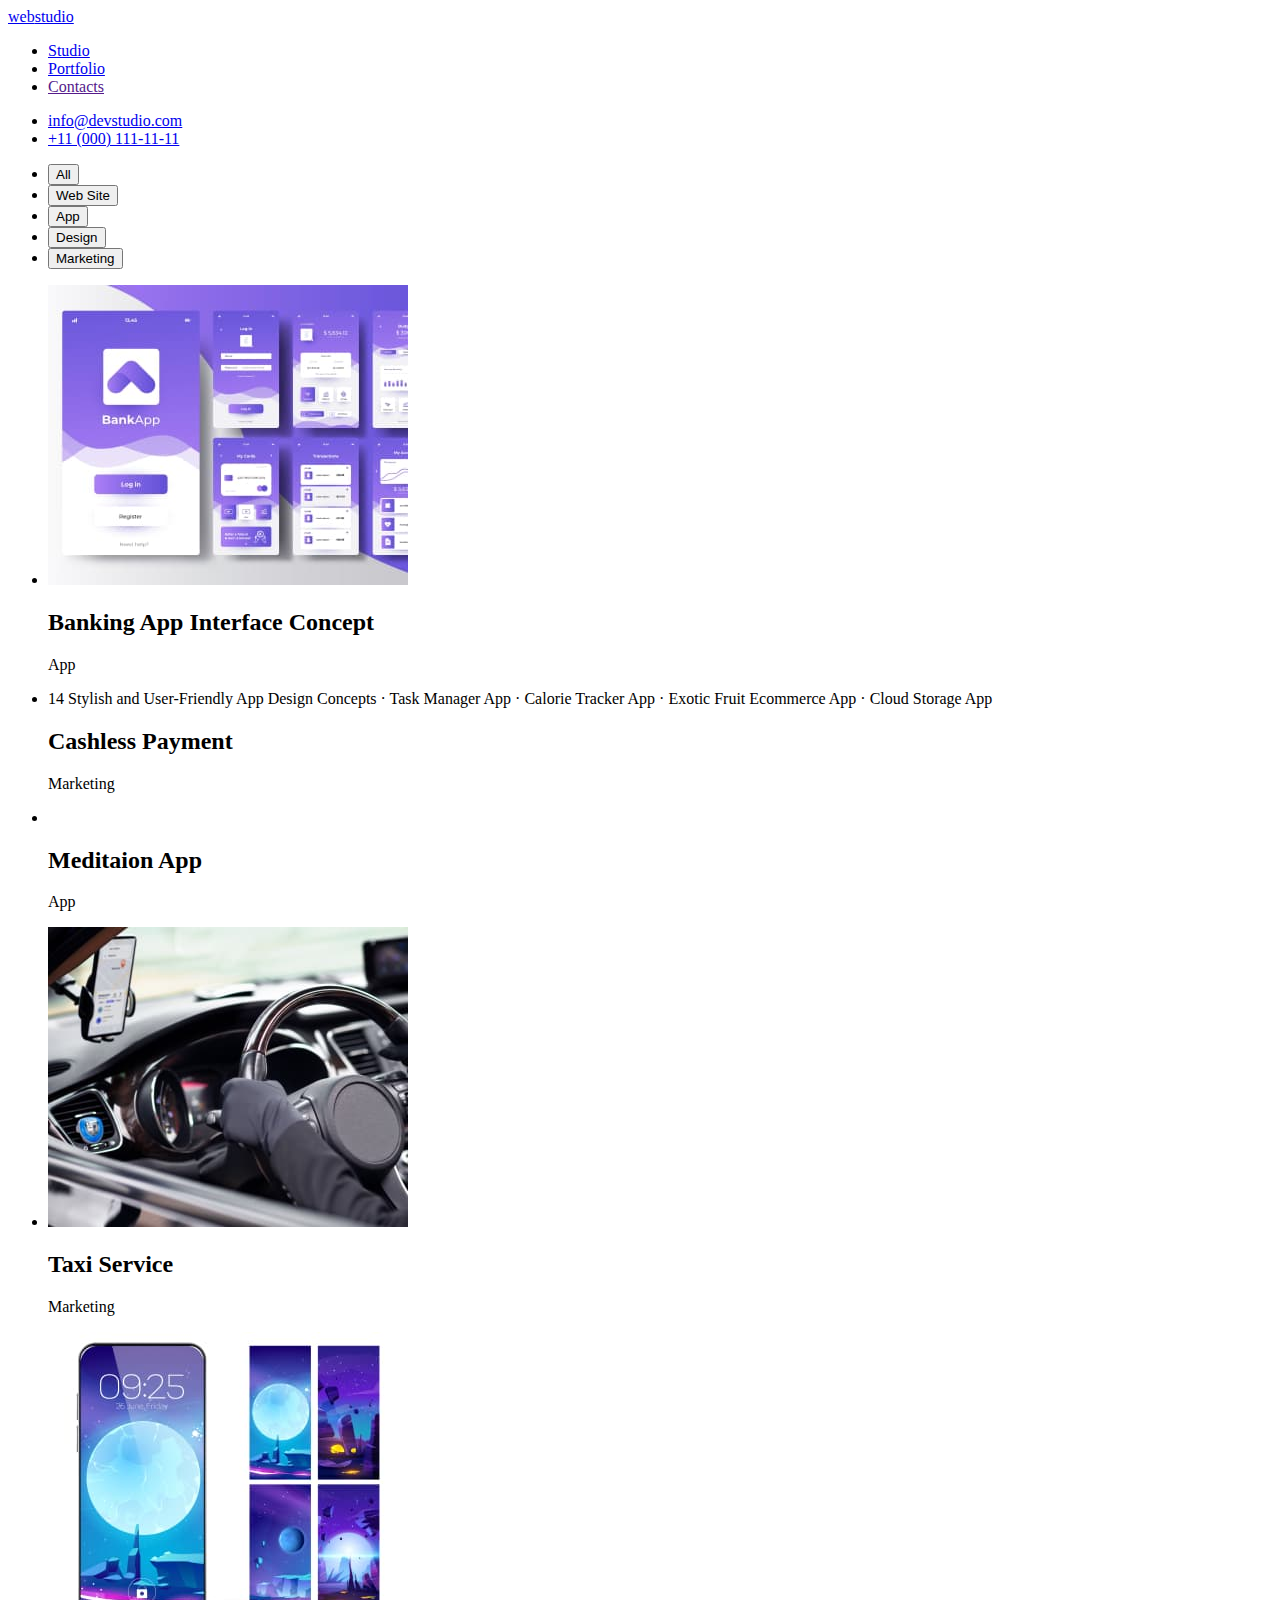
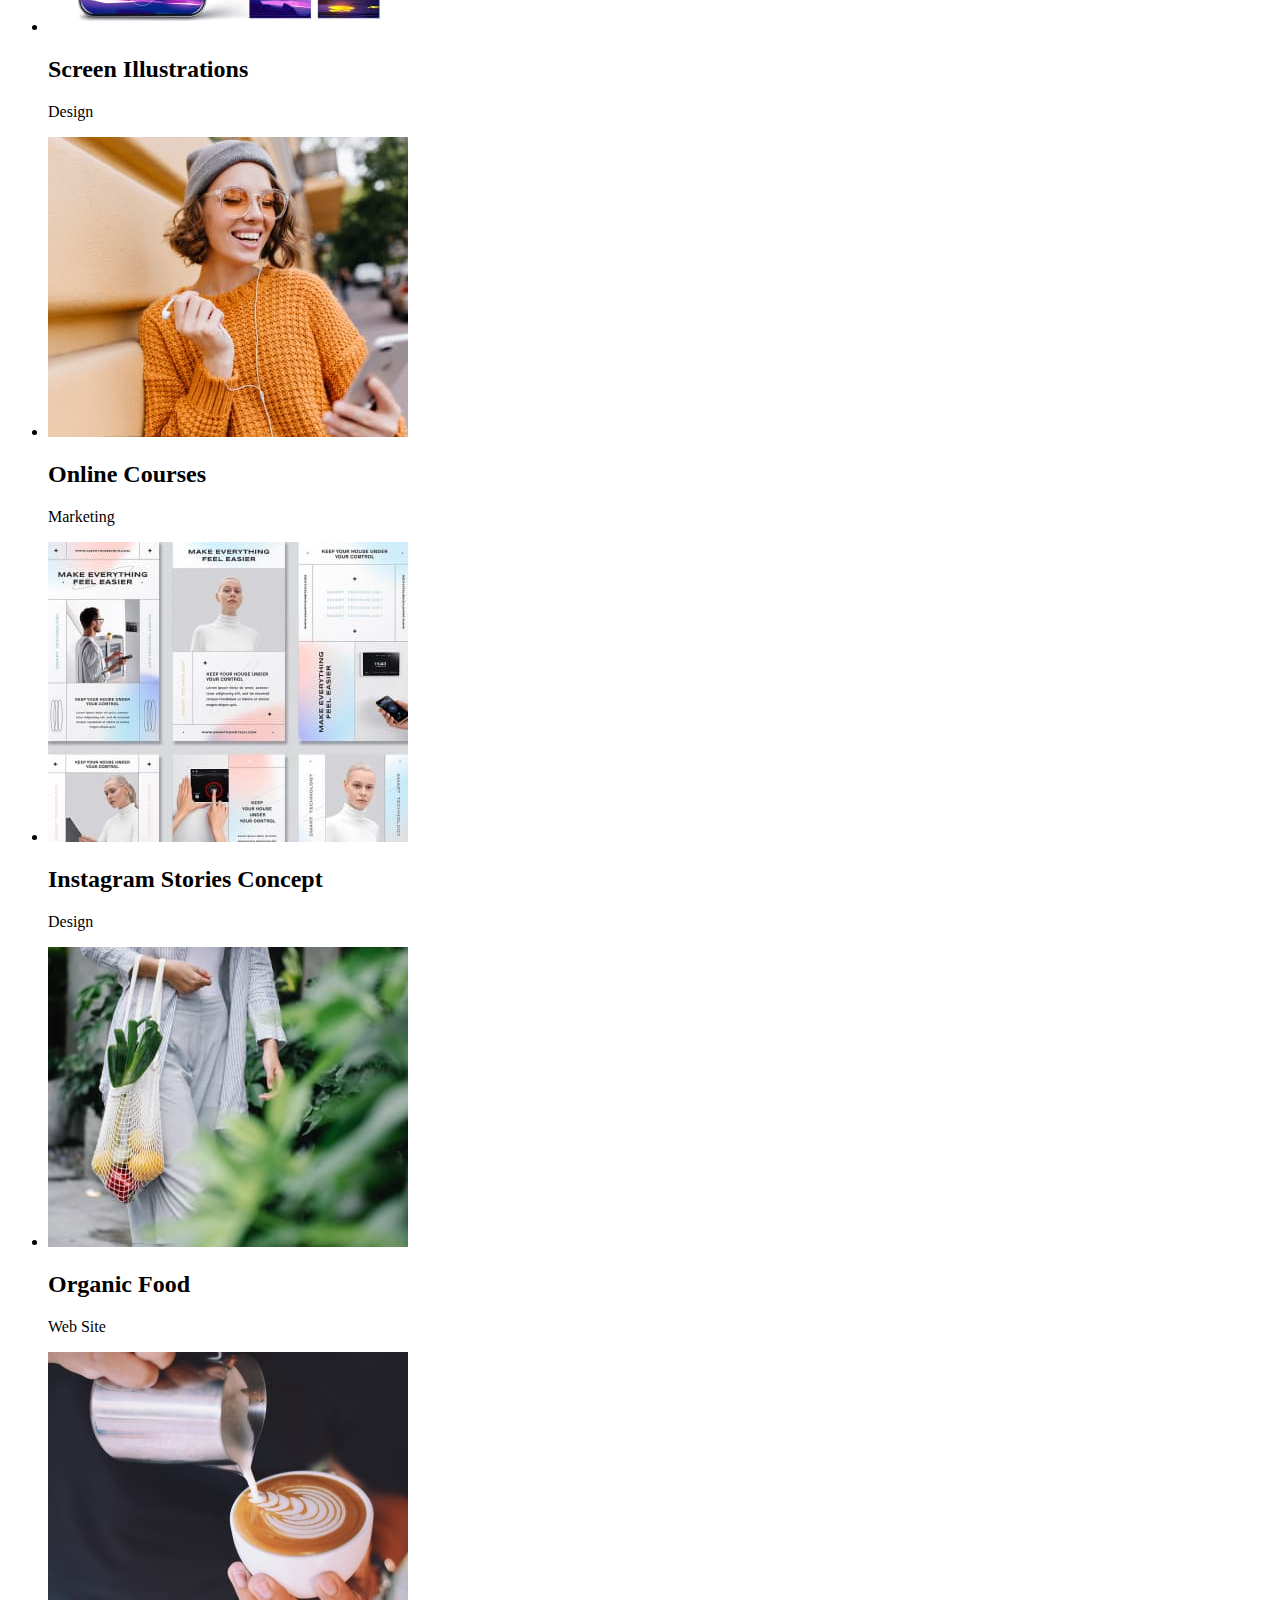
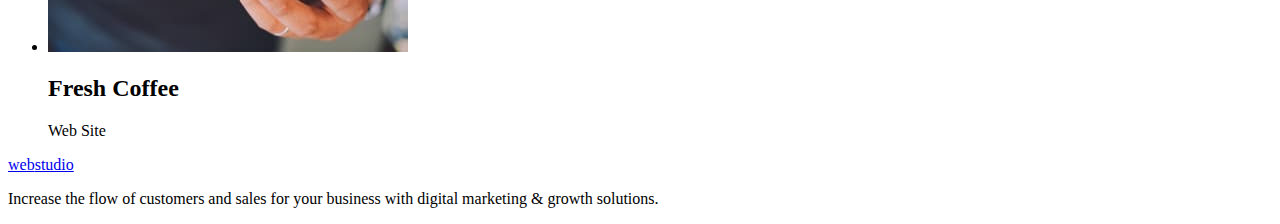
==== Portfolio.html @ 1a40f26f "портфоліо" ====
<!DOCTYPE html>
<html lang="en">
<head>
    <meta charset="UTF-8">
    <meta http-equiv="X-UA-Compatible" content="IE=edge">
    <meta name="viewport" content="width=device-width, initial-scale=1.0">
    <title>Document</title>
</head>
<body>
    <header>
        <nav><a href="./index.html"><span>web</span>studio</a>
            <ul>
                <li><a href="./index.html">Studio</a></li>
                <li><a href="./Portfolio.html">Portfolio</a></li>
                <li><a href="">Contacts</a></li>
            </ul>
        
        <ul>
            <li><a href="mailto:info@devstudio.com">info@devstudio.com</a></li>
            <li><a href="tel:+110001111111">+11 (000) 111-11-11</a></li>
        </ul>
        </nav>
    </header>
<main>
<section>
    <ul>
        <li><button type="button">All</button></li>
        <li><button type="button">Web Site</button></li>
        <li><button type="button">App</button></li>
        <li><button type="button">Design</button></li>
        <li><button type="button">Marketing</button></li>
    </ul>
</section>
<section>
    <ul>
<li>
    <img src="./image/portaolio-img.jpg" alt="" width="360">
    <h2>Banking App Interface Concept</h2>
    <p>App</p>
</li>
<li>
    <p>14 Stylish and User-Friendly App Design Concepts · Task Manager App · Calorie Tracker App · Exotic Fruit Ecommerce App · Cloud Storage App</p>
    <h2>Cashless Payment</h2>
    <p>Marketing</p>
</li>
<li>
    <img src="./image/portaolio-img 3.jpg" alt="" width="360">
    <h2>Meditaion App</h2>
    <p>App</p>
</li>
<li>
    <img src="./image/portaolio-img-4.jpg" alt="" width="360">
    <h2>Taxi Service</h2>
    <p>Marketing</p>
</li>
<li>
    <img src="./image/portaolio-img-5.jpg" alt="" width="360">
    <h2>Screen Illustrations</h2>
    <p>Design</p>
</li>
<li>
    <img src="./image/portaolio-img-6.jpg" alt="" width="360">
    <h2>Online Courses</h2>
    <p>Marketing</p>
</li>
<li>
    <img src="./image/portaolio-img-7.jpg" alt="" width="360">
    <h2>Instagram Stories Concept</h2>
    <p>Design</p>
</li>
<li>
    <img src="./image/portaolio-img-8.jpg" alt="" width="360">
    <h2>Organic Food</h2>
    <p>Web Site</p>
</li>
<li>
    <img src="./image/portaolio-img-9.jpg" alt="" width="360">
    <h2>Fresh Coffee</h2>
    <p>Web Site</p>
</li>
    </ul>
</section>


</main>
<footer>
    <a href="./index.html"><span>web</span>studio</a>
    <p>Increase the flow of customers and sales for your business with digital marketing & growth solutions.</p>
</footer>
</body>
</html>
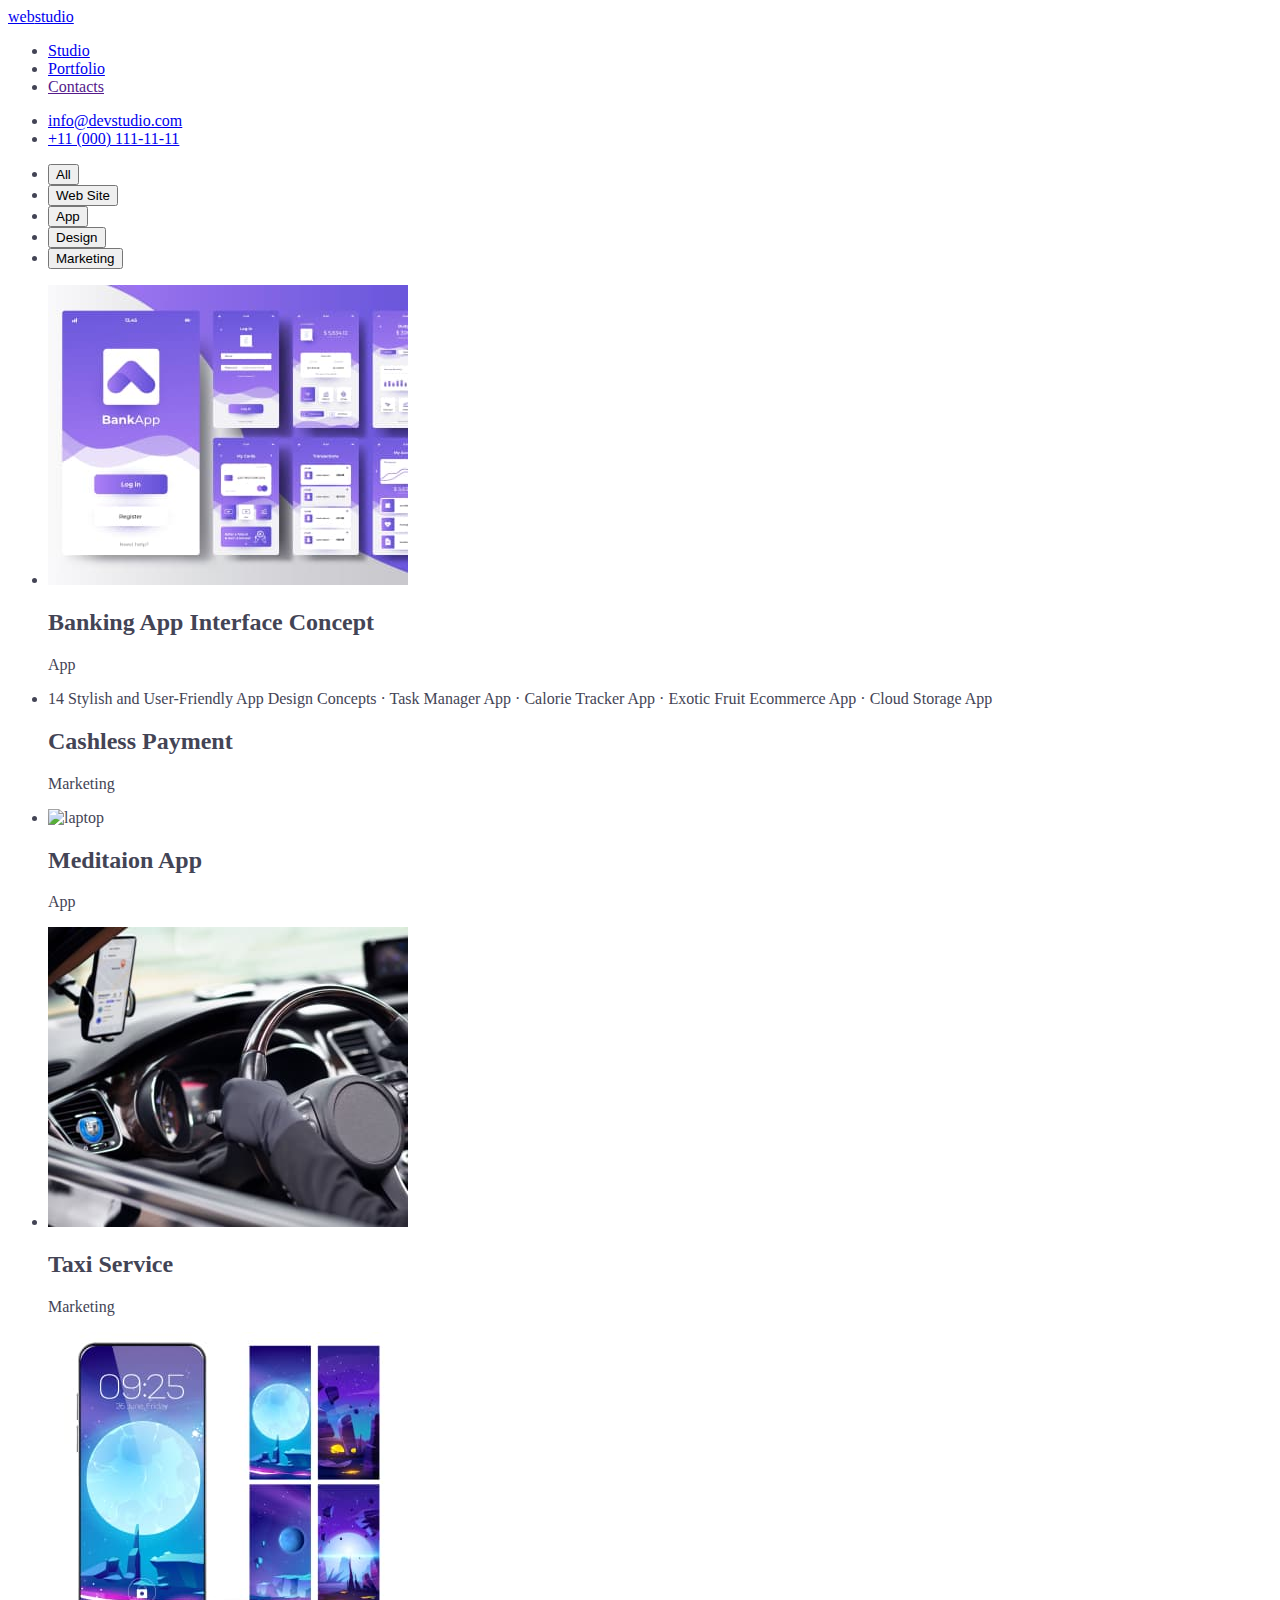
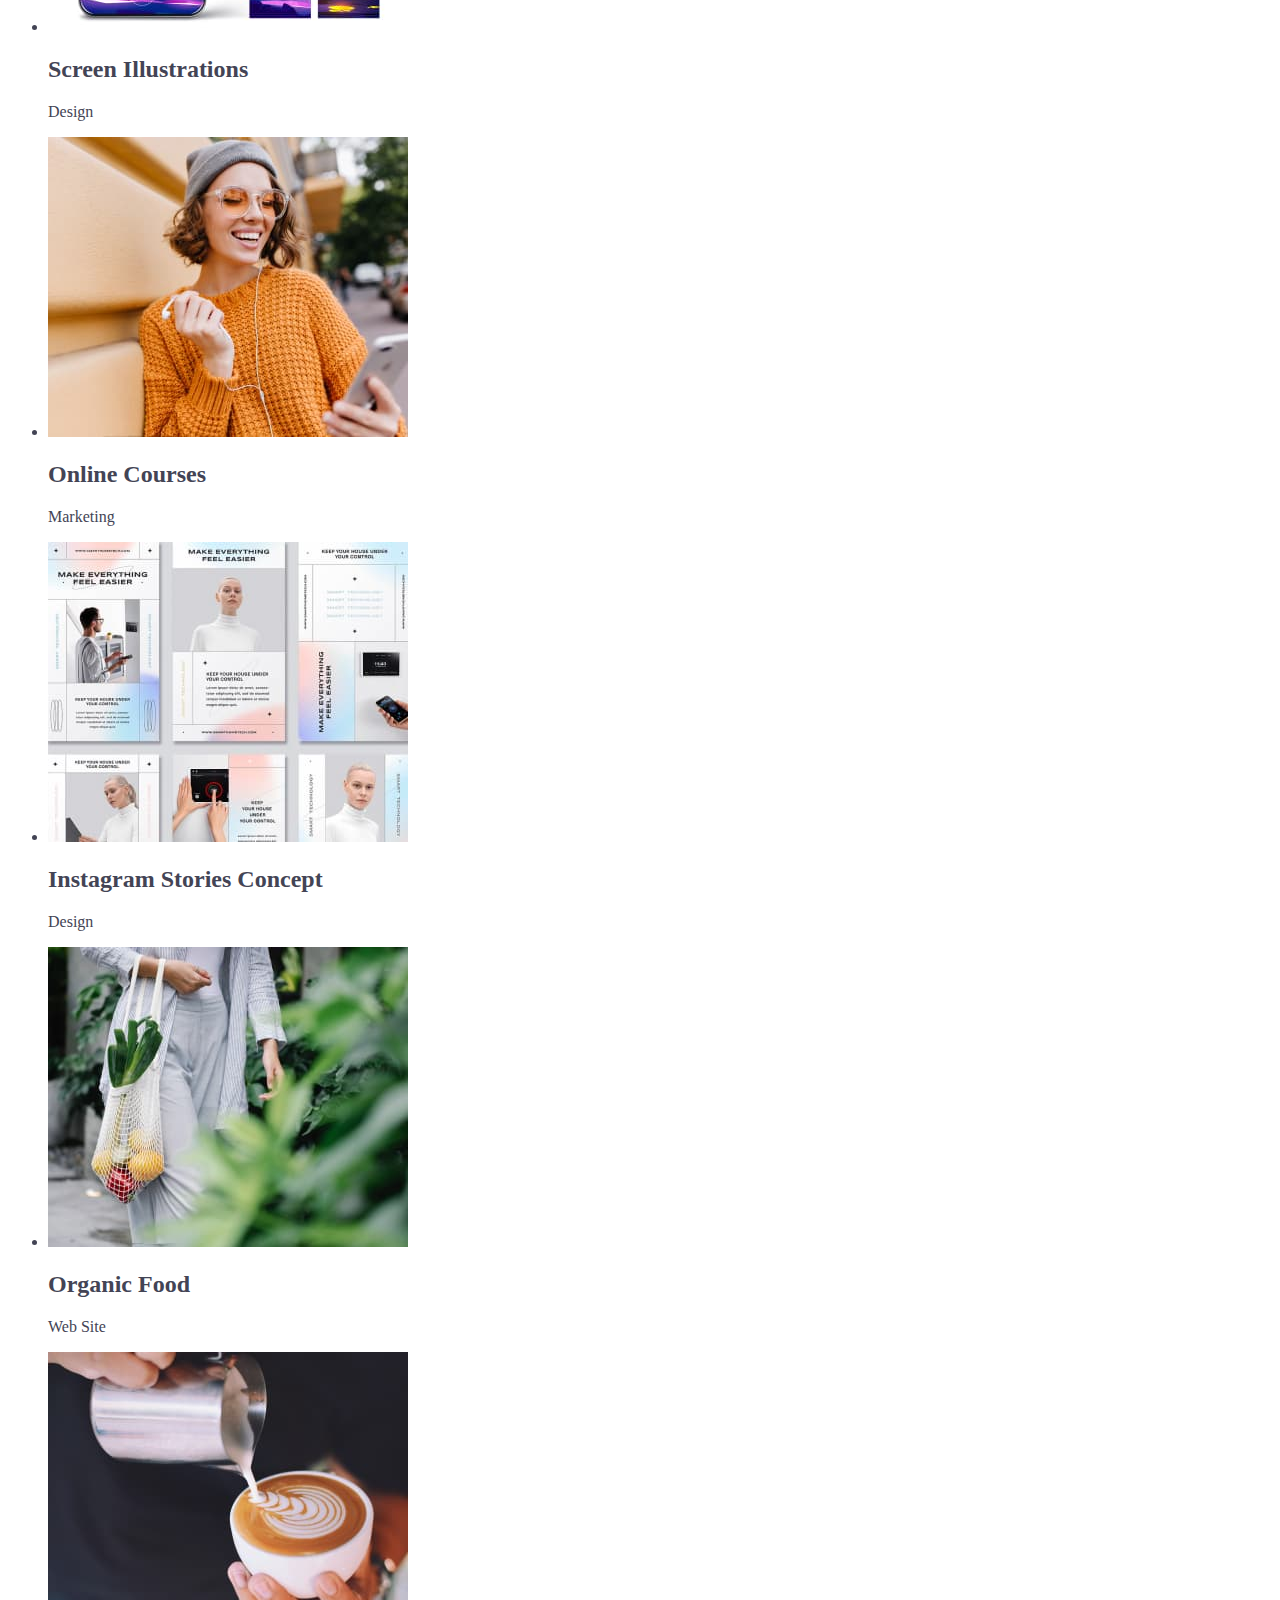
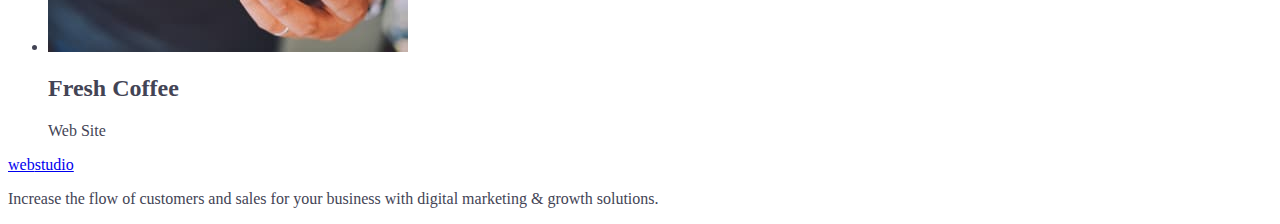
==== commit ec38732a: "1" ====
--- a/Portfolio.html
+++ b/Portfolio.html
@@ -5,6 +5,7 @@
     <meta http-equiv="X-UA-Compatible" content="IE=edge">
     <meta name="viewport" content="width=device-width, initial-scale=1.0">
     <title>Document</title>
+    <link rel="stylesheet" href="./css/style.css">
 </head>
 <body>
     <header>
@@ -34,7 +35,7 @@
 <section>
     <ul>
 <li>
-    <img src="./image/portaolio-img.jpg" alt="" width="360">
+    <img src="./image/portaolio-img.jpg" alt="app" width="360">
     <h2>Banking App Interface Concept</h2>
     <p>App</p>
 </li>
@@ -44,37 +45,37 @@
     <p>Marketing</p>
 </li>
 <li>
-    <img src="./image/portaolio-img 3.jpg" alt="" width="360">
+    <img src="./image/portaolio-img 3.jpg" alt="laptop" width="360">
     <h2>Meditaion App</h2>
     <p>App</p>
 </li>
 <li>
-    <img src="./image/portaolio-img-4.jpg" alt="" width="360">
+    <img src="./image/portaolio-img-4.jpg" alt="taxi" width="360">
     <h2>Taxi Service</h2>
     <p>Marketing</p>
 </li>
 <li>
-    <img src="./image/portaolio-img-5.jpg" alt="" width="360">
+    <img src="./image/portaolio-img-5.jpg" alt="phone" width="360">
     <h2>Screen Illustrations</h2>
     <p>Design</p>
 </li>
 <li>
-    <img src="./image/portaolio-img-6.jpg" alt="" width="360">
+    <img src="./image/portaolio-img-6.jpg" alt="girl" width="360">
     <h2>Online Courses</h2>
     <p>Marketing</p>
 </li>
 <li>
-    <img src="./image/portaolio-img-7.jpg" alt="" width="360">
+    <img src="./image/portaolio-img-7.jpg" alt="stories concept" width="360">
     <h2>Instagram Stories Concept</h2>
     <p>Design</p>
 </li>
 <li>
-    <img src="./image/portaolio-img-8.jpg" alt="" width="360">
+    <img src="./image/portaolio-img-8.jpg" alt="women" width="360">
     <h2>Organic Food</h2>
     <p>Web Site</p>
 </li>
 <li>
-    <img src="./image/portaolio-img-9.jpg" alt="" width="360">
+    <img src="./image/portaolio-img-9.jpg" alt="coffe" width="360">
     <h2>Fresh Coffee</h2>
     <p>Web Site</p>
 </li>
--- a/css/style.css
+++ b/css/style.css
@@ -0,0 +1,13 @@
+/* палітра */
+/* основновний колір шрифта #2E2F42*/
+/* другорядний колір шрифта #434455*/
+/* колір фону #FFFFFF*/
+/* другорядний колір фону #2E2F42*/
+/* альтернативний колір фону #F4F4FD*/
+/* білий  #FFFFFF*/
+/* колір кнопок  #4D5AE5*/
+/*  */
+body {
+    background-color: #FFFFFF;
+    color: #434455;
+}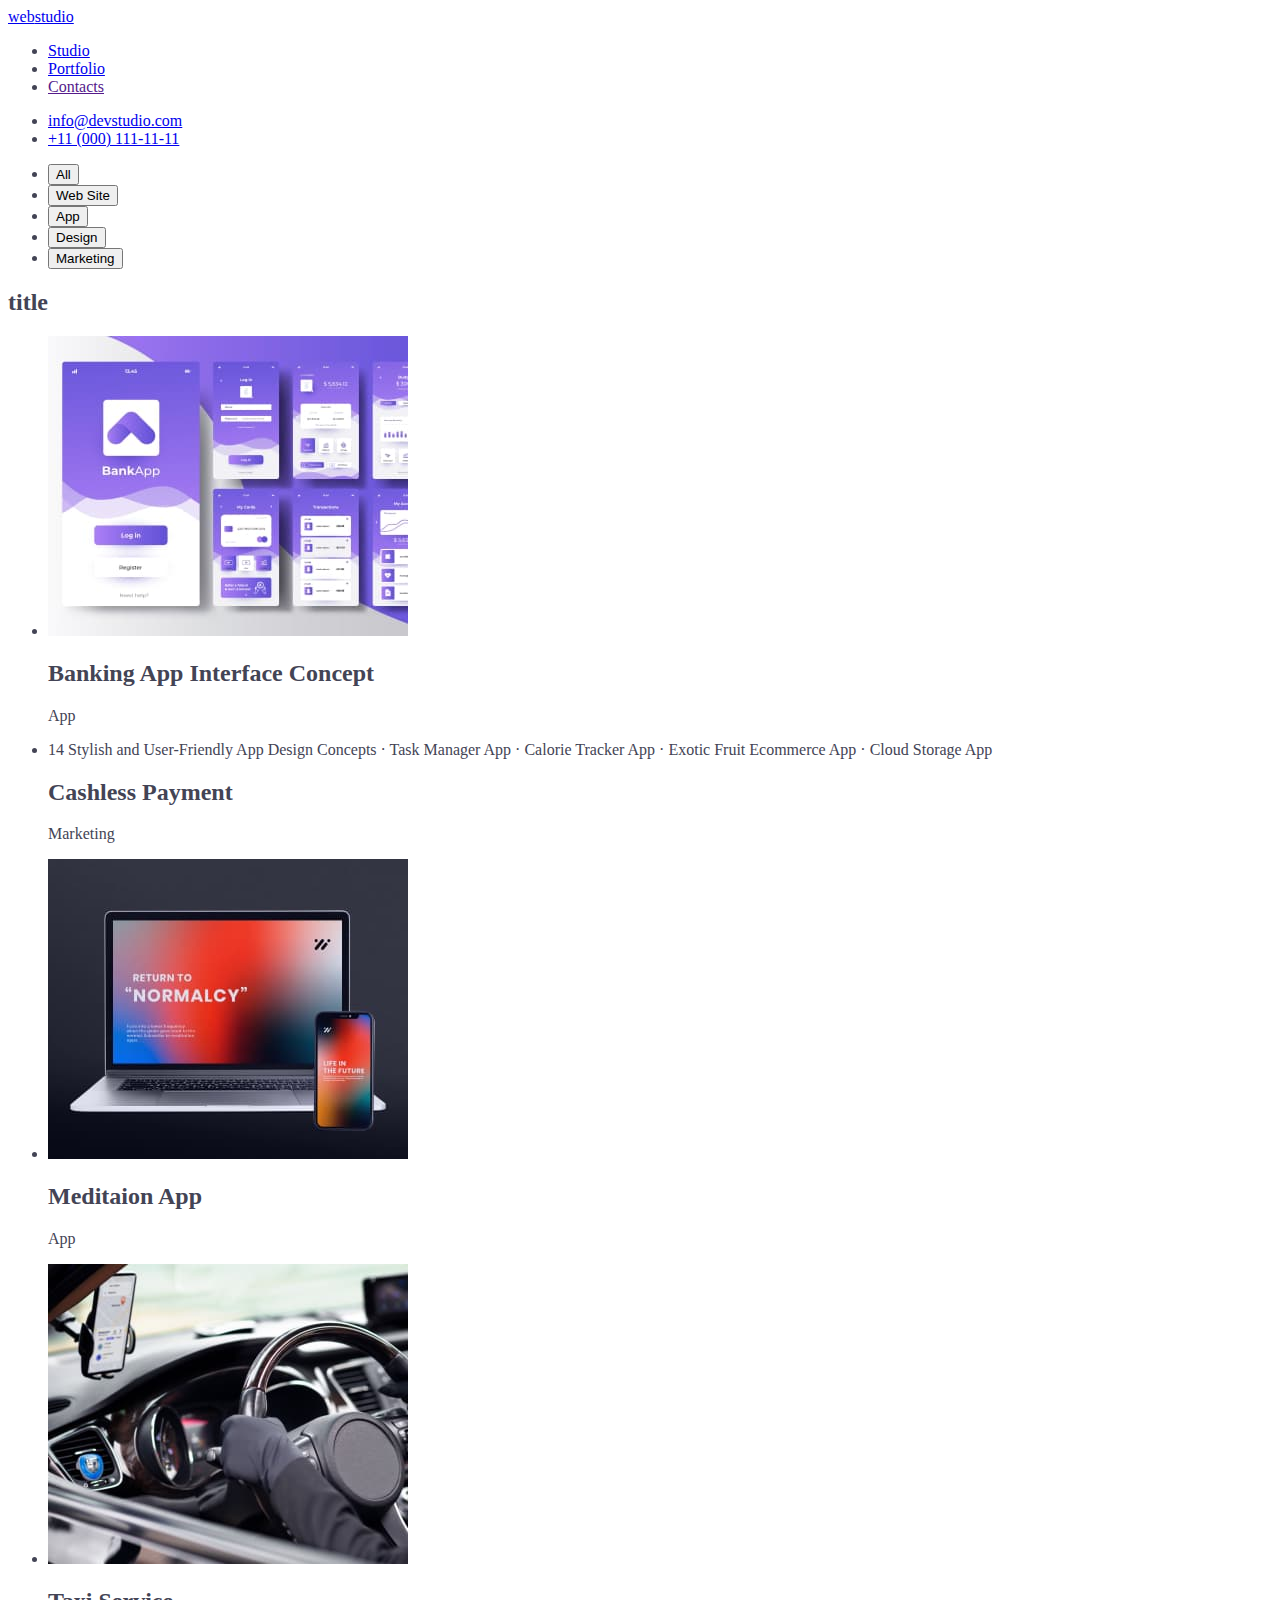
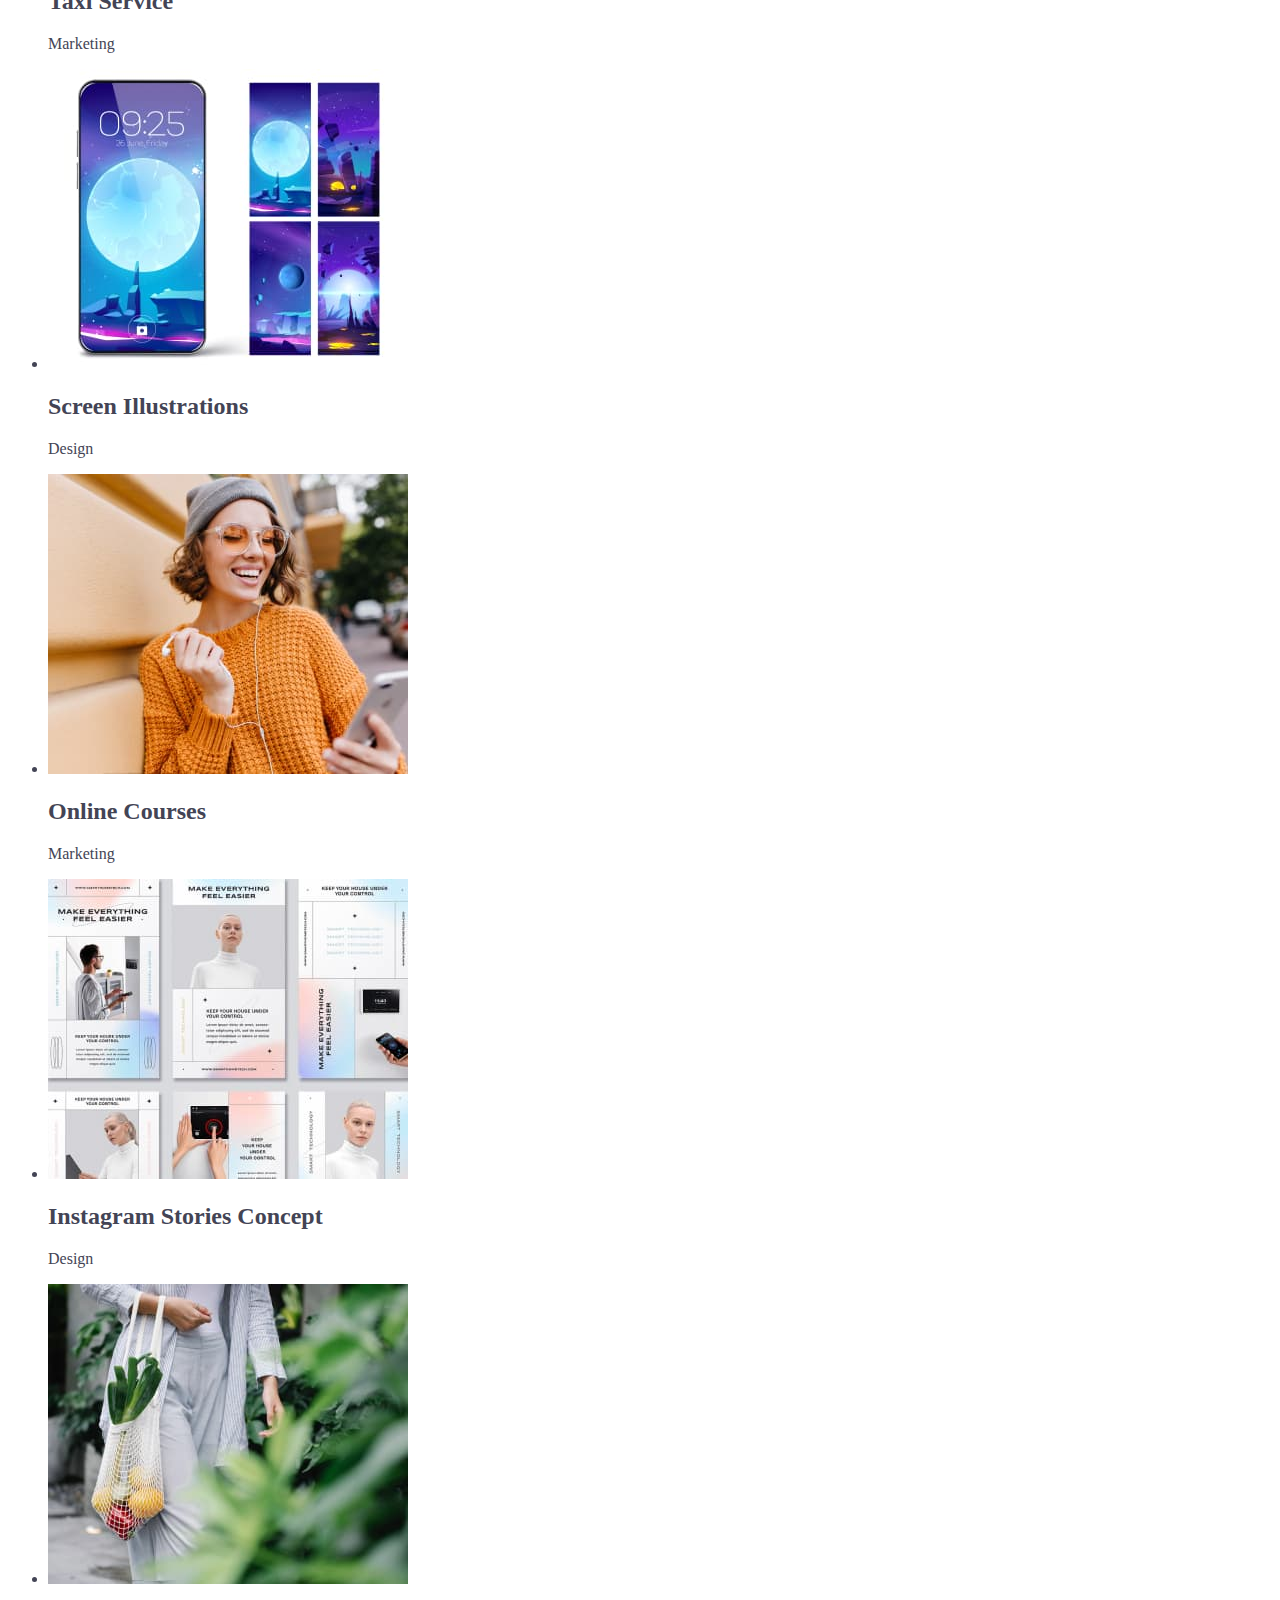
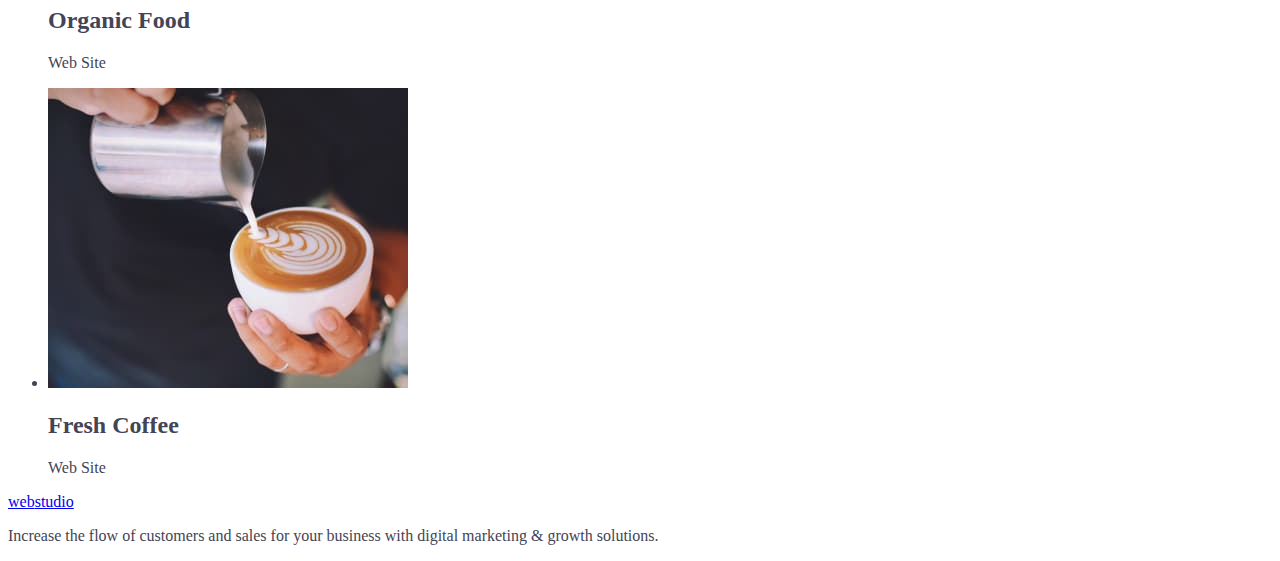
==== commit 702b04ce: "2" ====
--- a/Portfolio.html
+++ b/Portfolio.html
@@ -31,8 +31,7 @@
         <li><button type="button">Design</button></li>
         <li><button type="button">Marketing</button></li>
     </ul>
-</section>
-<section>
+    <h2>title</h2>
     <ul>
 <li>
     <img src="./image/portaolio-img.jpg" alt="app" width="360">
@@ -45,7 +44,7 @@
     <p>Marketing</p>
 </li>
 <li>
-    <img src="./image/portaolio-img 3.jpg" alt="laptop" width="360">
+    <img src="./image/portaolio-img-3.jpg" alt="laptop" width="360">
     <h2>Meditaion App</h2>
     <p>App</p>
 </li>
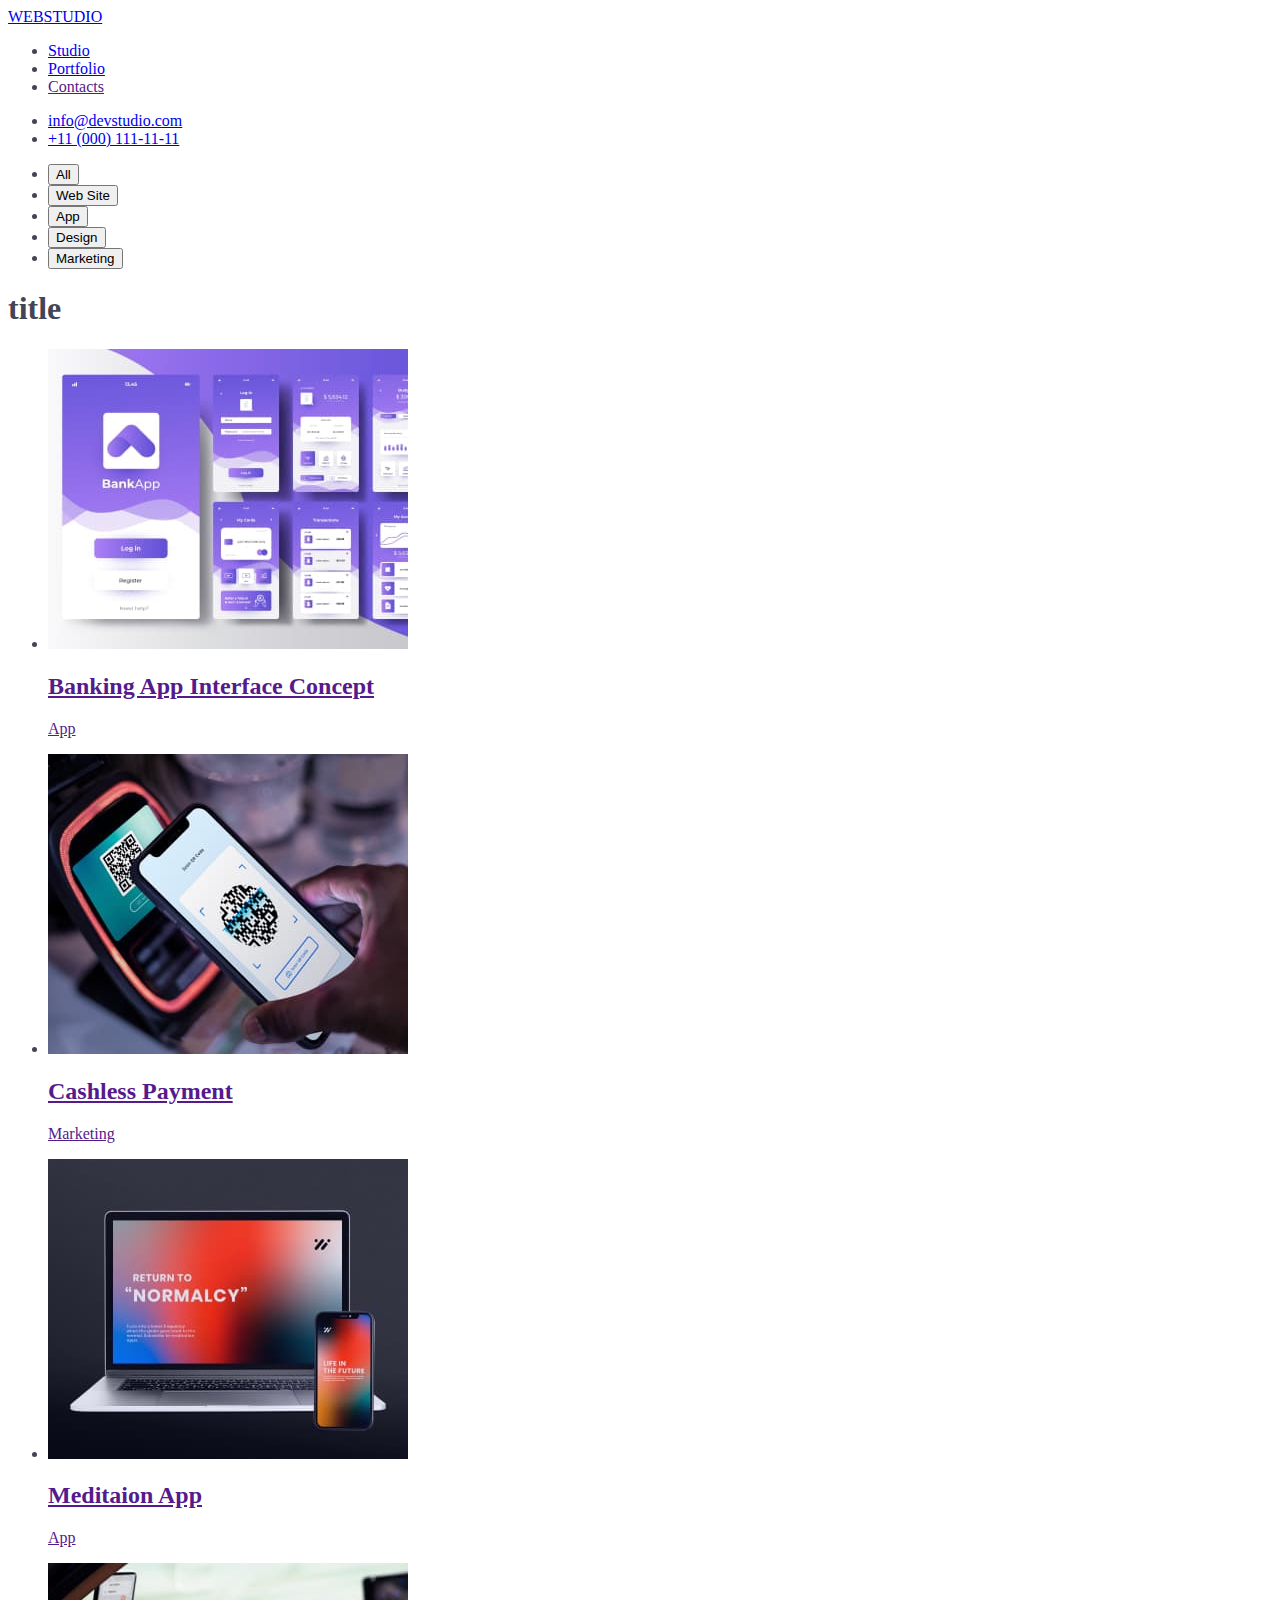
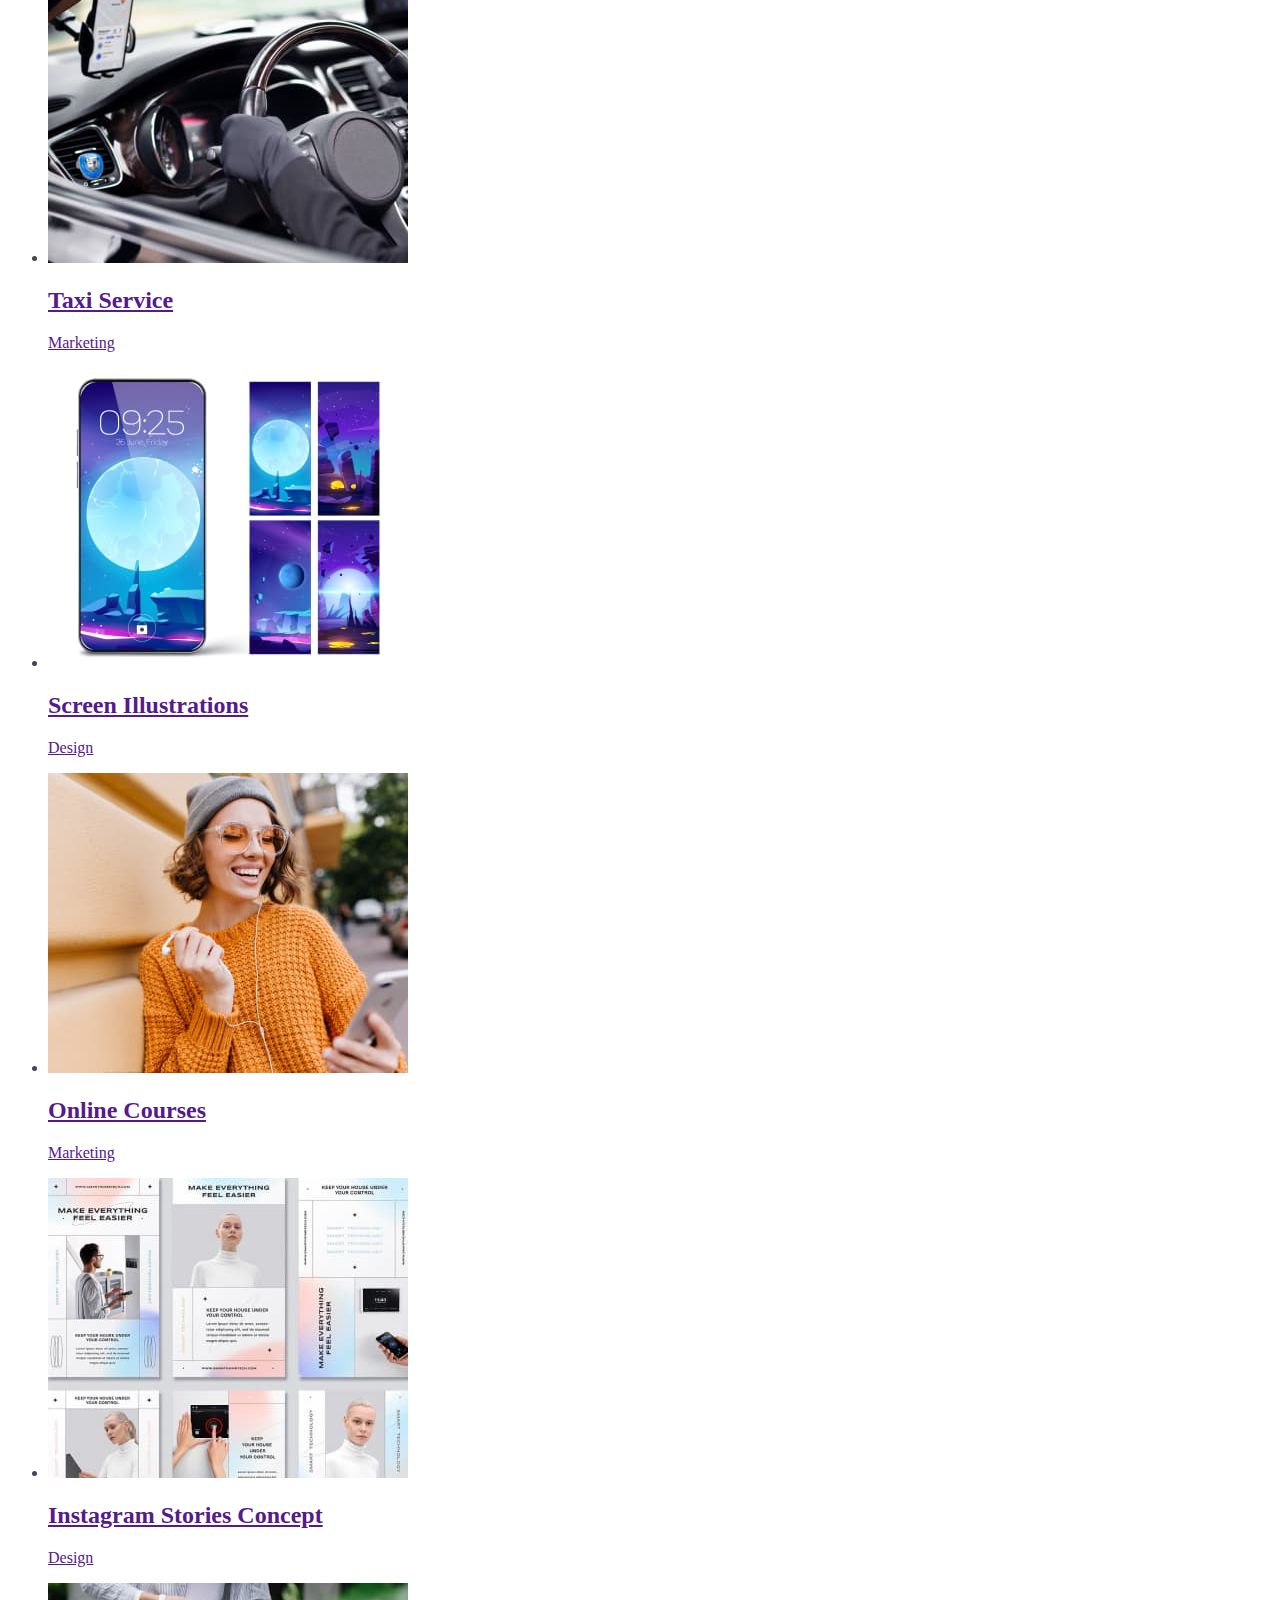
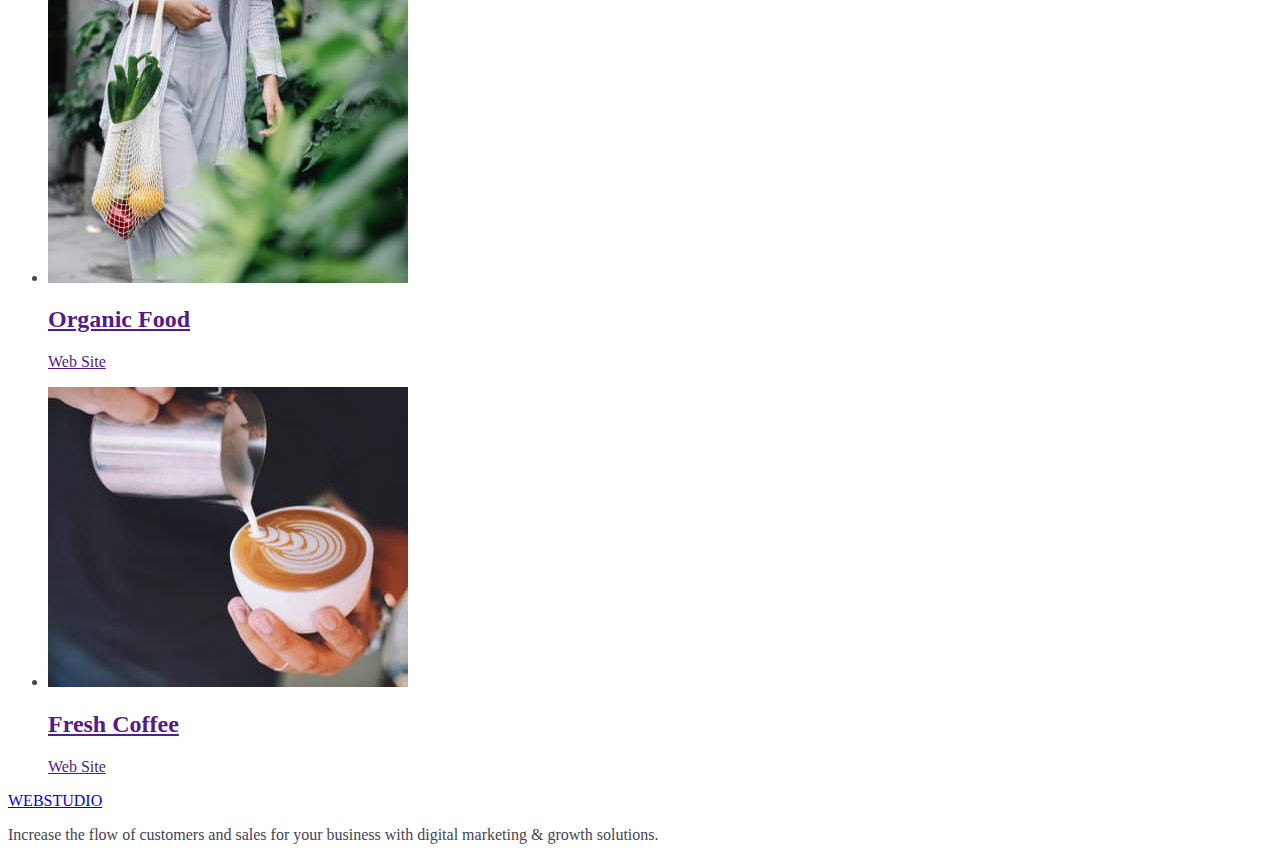
==== commit 5e4d89f6: "3" ====
--- a/Portfolio.html
+++ b/Portfolio.html
@@ -1,91 +1,119 @@
 <!DOCTYPE html>
 <html lang="en">
-<head>
-    <meta charset="UTF-8">
-    <meta http-equiv="X-UA-Compatible" content="IE=edge">
-    <meta name="viewport" content="width=device-width, initial-scale=1.0">
+  <head>
+    <meta charset="UTF-8" />
+    <meta http-equiv="X-UA-Compatible" content="IE=edge" />
+    <meta name="viewport" content="width=device-width, initial-scale=1.0" />
     <title>Document</title>
-    <link rel="stylesheet" href="./css/style.css">
-</head>
-<body>
+    <link rel="stylesheet" href="./css/style.css" />
+  </head>
+  <body>
     <header>
-        <nav><a href="./index.html"><span>web</span>studio</a>
-            <ul>
-                <li><a href="./index.html">Studio</a></li>
-                <li><a href="./Portfolio.html">Portfolio</a></li>
-                <li><a href="">Contacts</a></li>
-            </ul>
-        
+      <nav>
+        <a href="./index.html"><span>WEB</span>STUDIO</a>
         <ul>
-            <li><a href="mailto:info@devstudio.com">info@devstudio.com</a></li>
-            <li><a href="tel:+110001111111">+11 (000) 111-11-11</a></li>
+          <li><a href="./index.html">Studio</a></li>
+          <li><a href="./Portfolio.html">Portfolio</a></li>
+          <li><a href="">Contacts</a></li>
         </ul>
-        </nav>
+
+        <ul>
+          <li><a href="mailto:info@devstudio.com">info@devstudio.com</a></li>
+          <li><a href="tel:+110001111111">+11 (000) 111-11-11</a></li>
+        </ul>
+      </nav>
     </header>
-<main>
-<section>
-    <ul>
-        <li><button type="button">All</button></li>
-        <li><button type="button">Web Site</button></li>
-        <li><button type="button">App</button></li>
-        <li><button type="button">Design</button></li>
-        <li><button type="button">Marketing</button></li>
-    </ul>
-    <h2>title</h2>
-    <ul>
-<li>
-    <img src="./image/portaolio-img.jpg" alt="app" width="360">
-    <h2>Banking App Interface Concept</h2>
-    <p>App</p>
-</li>
-<li>
-    <p>14 Stylish and User-Friendly App Design Concepts · Task Manager App · Calorie Tracker App · Exotic Fruit Ecommerce App · Cloud Storage App</p>
-    <h2>Cashless Payment</h2>
-    <p>Marketing</p>
-</li>
-<li>
-    <img src="./image/portaolio-img-3.jpg" alt="laptop" width="360">
-    <h2>Meditaion App</h2>
-    <p>App</p>
-</li>
-<li>
-    <img src="./image/portaolio-img-4.jpg" alt="taxi" width="360">
-    <h2>Taxi Service</h2>
-    <p>Marketing</p>
-</li>
-<li>
-    <img src="./image/portaolio-img-5.jpg" alt="phone" width="360">
-    <h2>Screen Illustrations</h2>
-    <p>Design</p>
-</li>
-<li>
-    <img src="./image/portaolio-img-6.jpg" alt="girl" width="360">
-    <h2>Online Courses</h2>
-    <p>Marketing</p>
-</li>
-<li>
-    <img src="./image/portaolio-img-7.jpg" alt="stories concept" width="360">
-    <h2>Instagram Stories Concept</h2>
-    <p>Design</p>
-</li>
-<li>
-    <img src="./image/portaolio-img-8.jpg" alt="women" width="360">
-    <h2>Organic Food</h2>
-    <p>Web Site</p>
-</li>
-<li>
-    <img src="./image/portaolio-img-9.jpg" alt="coffe" width="360">
-    <h2>Fresh Coffee</h2>
-    <p>Web Site</p>
-</li>
-    </ul>
-</section>
-
-
-</main>
-<footer>
-    <a href="./index.html"><span>web</span>studio</a>
-    <p>Increase the flow of customers and sales for your business with digital marketing & growth solutions.</p>
-</footer>
-</body>
-</html>+    <main>
+      <section>
+        <ul>
+          <li><button type="button">All</button></li>
+          <li><button type="button">Web Site</button></li>
+          <li><button type="button">App</button></li>
+          <li><button type="button">Design</button></li>
+          <li><button type="button">Marketing</button></li>
+        </ul>
+        <h1>title</h1>
+        <ul>
+          <li>
+            <a href=""
+              ><img src="./image/portaolio-img.jpg" alt="app" width="360" />
+              <h2>Banking App Interface Concept</h2>
+              <p>App</p>
+            </a>
+          </li>
+          <li>
+            <a href=""
+              ><img src="./image/portaolio-img-2.jpg" alt="phone" width="360" />
+              <h2>Cashless Payment</h2>
+              <p>Marketing</p>
+            </a>
+          </li>
+          <li>
+            <a href=""
+              ><img
+                src="./image/portaolio-img-3.jpg"
+                alt="laptop"
+                width="360"
+              />
+              <h2>Meditaion App</h2>
+              <p>App</p>
+            </a>
+          </li>
+          <li>
+            <a href=""
+              ><img src="./image/portaolio-img-4.jpg" alt="taxi" width="360" />
+              <h2>Taxi Service</h2>
+              <p>Marketing</p>
+            </a>
+          </li>
+          <li>
+            <a href=""
+              ><img src="./image/portaolio-img-5.jpg" alt="phone" width="360" />
+              <h2>Screen Illustrations</h2>
+              <p>Design</p>
+            </a>
+          </li>
+          <li>
+            <a href=""
+              ><img src="./image/portaolio-img-6.jpg" alt="girl" width="360" />
+              <h2>Online Courses</h2>
+              <p>Marketing</p>
+            </a>
+          </li>
+          <li>
+            <a href=""
+              ><img
+                src="./image/portaolio-img-7.jpg"
+                alt="stories concept"
+                width="360"
+              />
+              <h2>Instagram Stories Concept</h2>
+              <p>Design</p>
+            </a>
+          </li>
+          <li>
+            <a href=""
+              ><img src="./image/portaolio-img-8.jpg" alt="women" width="360" />
+              <h2>Organic Food</h2>
+              <p>Web Site</p>
+            </a>
+          </li>
+          <li>
+            <a href=""
+              ><img src="./image/portaolio-img-9.jpg" alt="coffe" width="360" />
+              <h2>Fresh Coffee</h2>
+              <p>Web Site</p>
+            </a>
+          </li>
+        </ul>
+      </section>
+    </main>
+    <footer>
+      <a href="./index.html"><span>WEB</span>STUDIO</a>
+      <p>
+        Increase the flow of customers and sales for your business with digital
+        marketing & growth solutions.
+      </p>
+    </footer>
+  </body>
+</html>
--- a/css/style.css
+++ b/css/style.css
@@ -10,4 +10,27 @@
 body {
     background-color: #FFFFFF;
     color: #434455;
-}+}
+
+
+
+
+
+
+
+
+
+
+/* .visually-hidden {
+    position: absolute;
+    white-space: nowrap;
+    width: 1px;
+    height: 1px;
+    overflow: hidden;
+    border: 0;
+    padding: 0;
+    clip: rect(0 0 0 0);
+    clip-path: inset(50%);
+    margin: -1px;
+}
+ */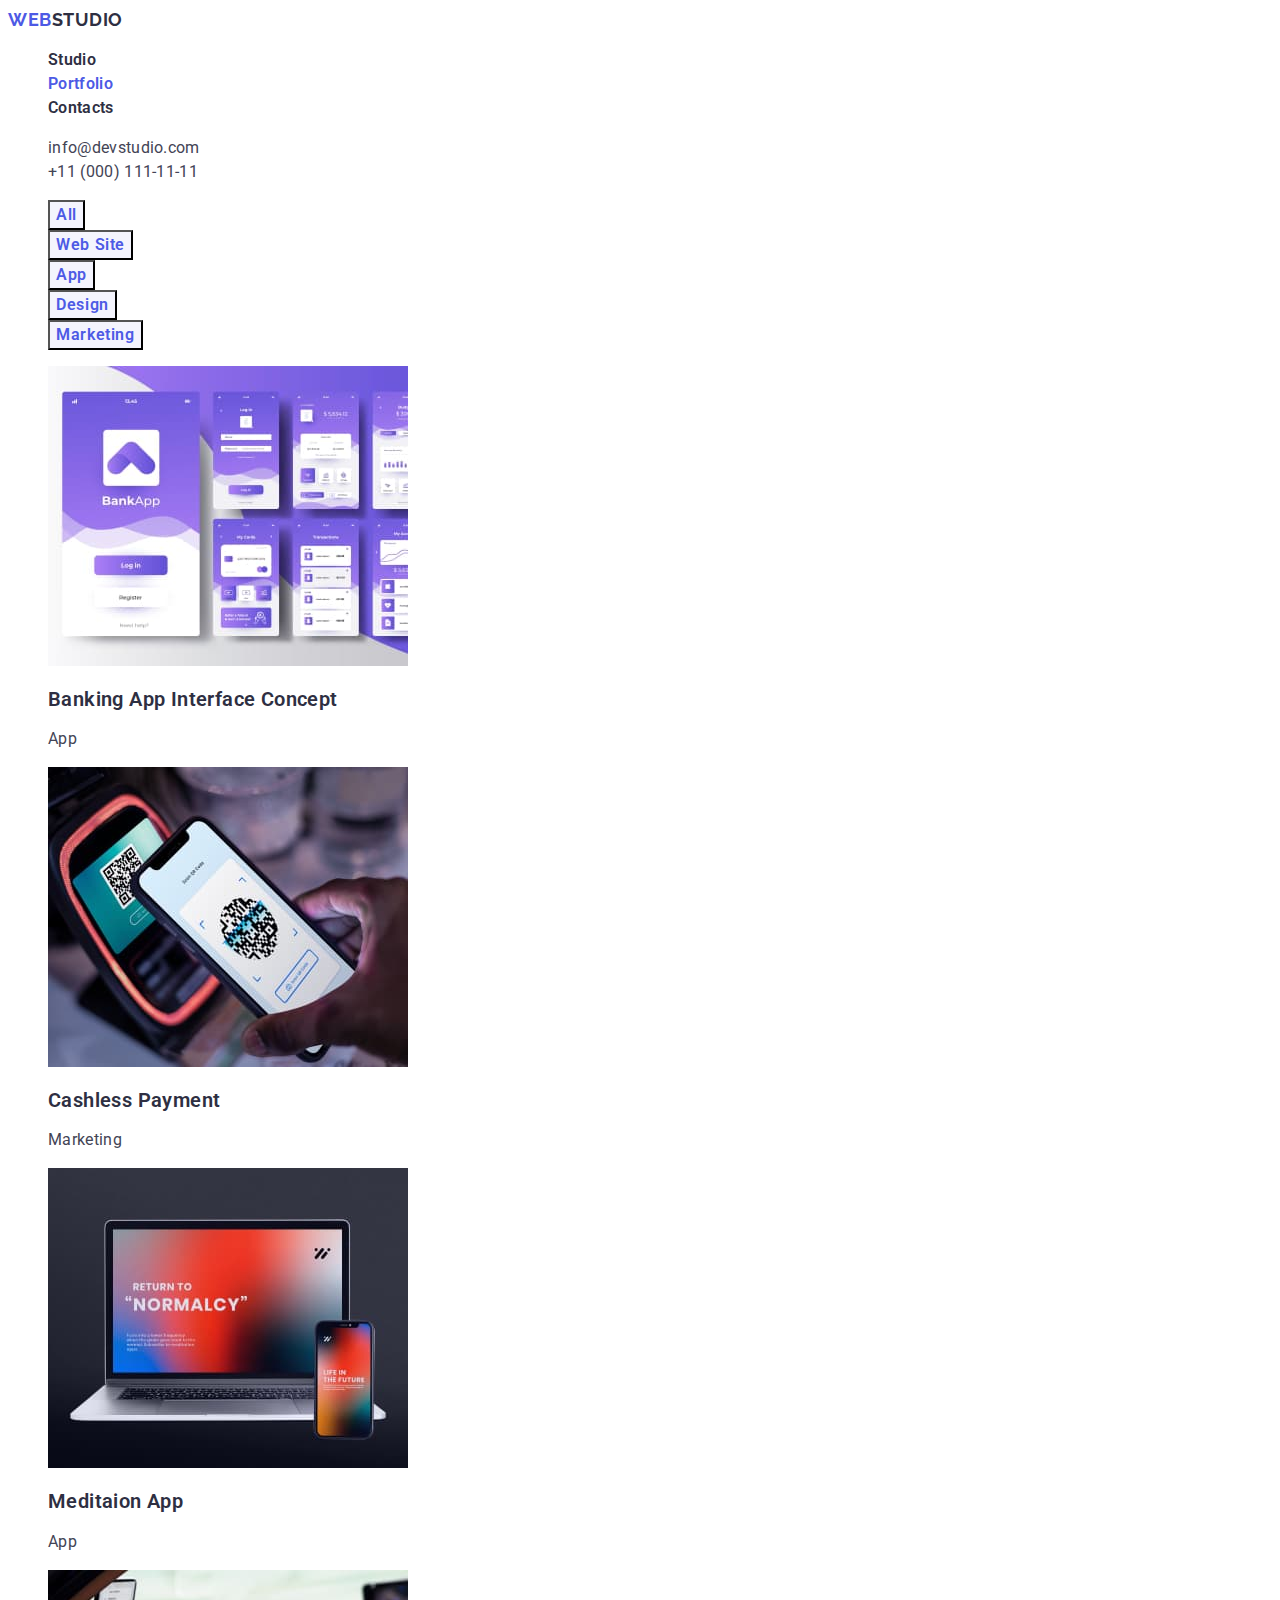
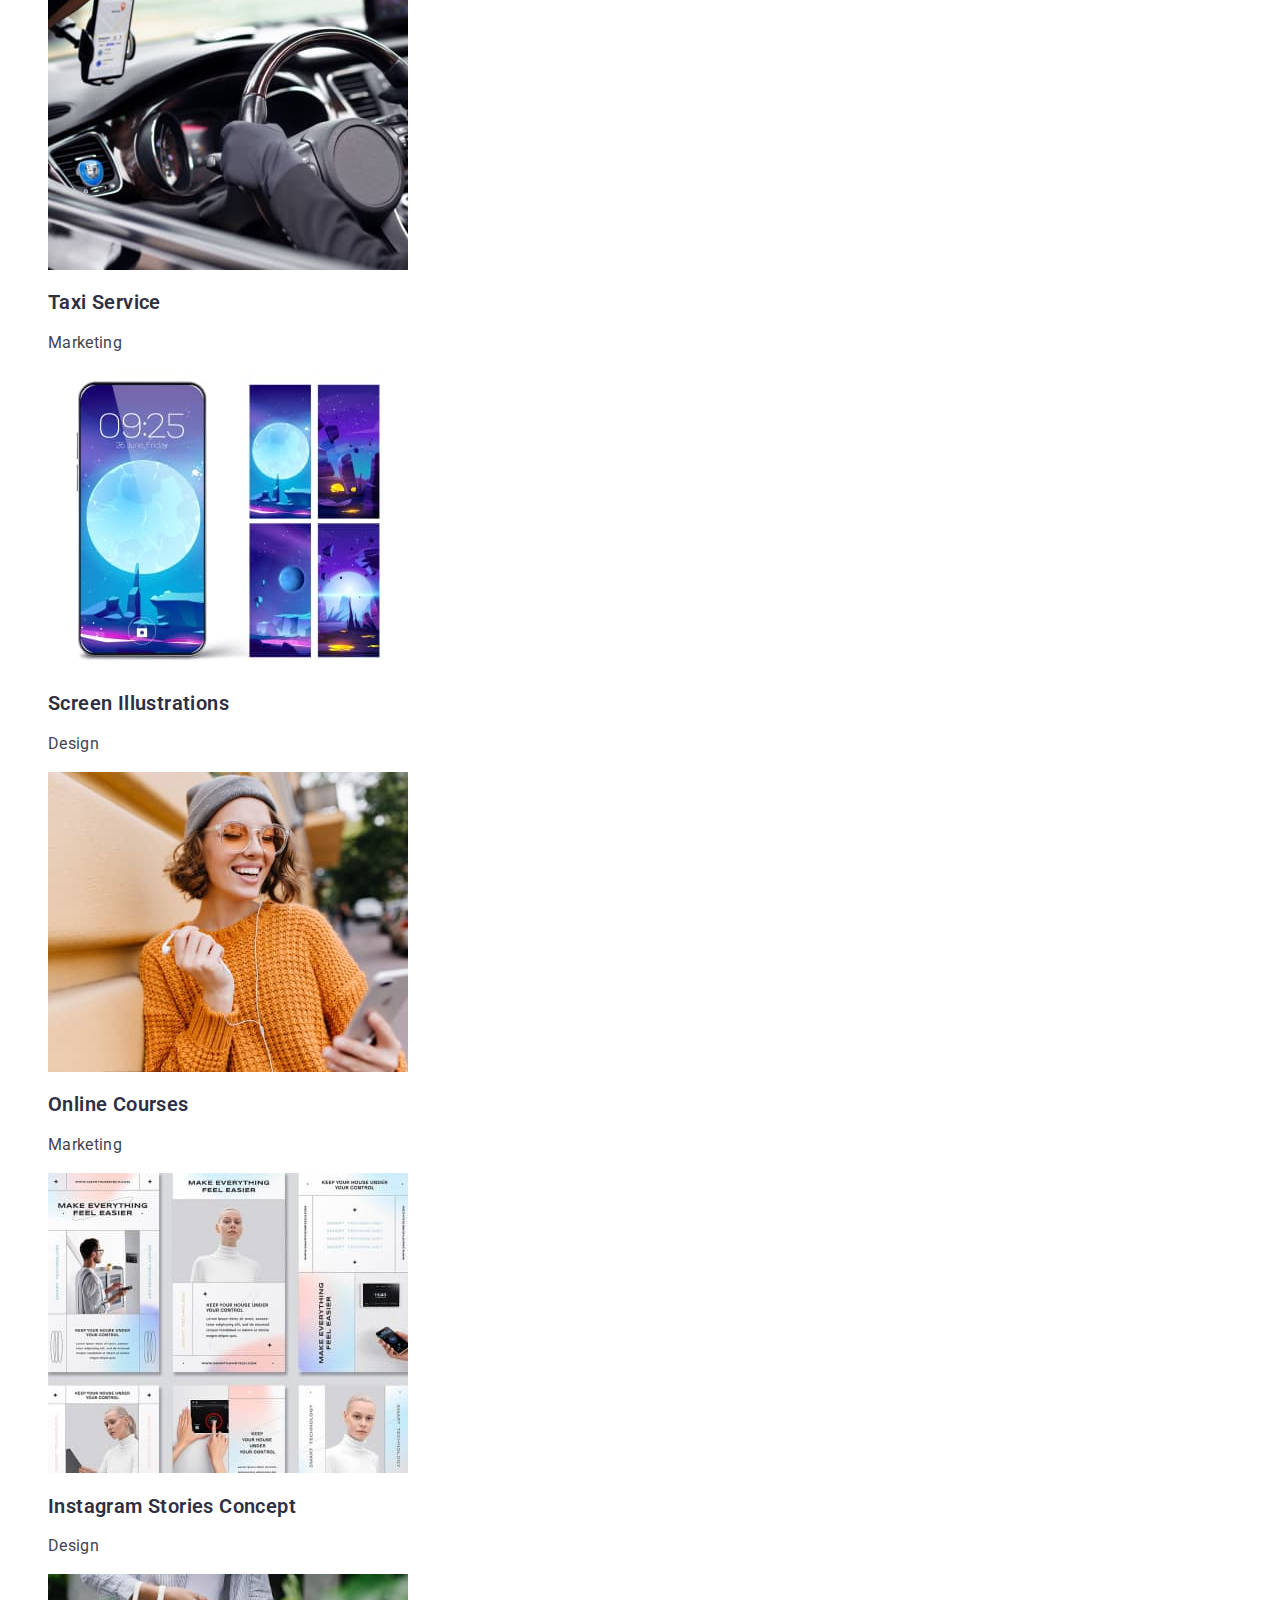
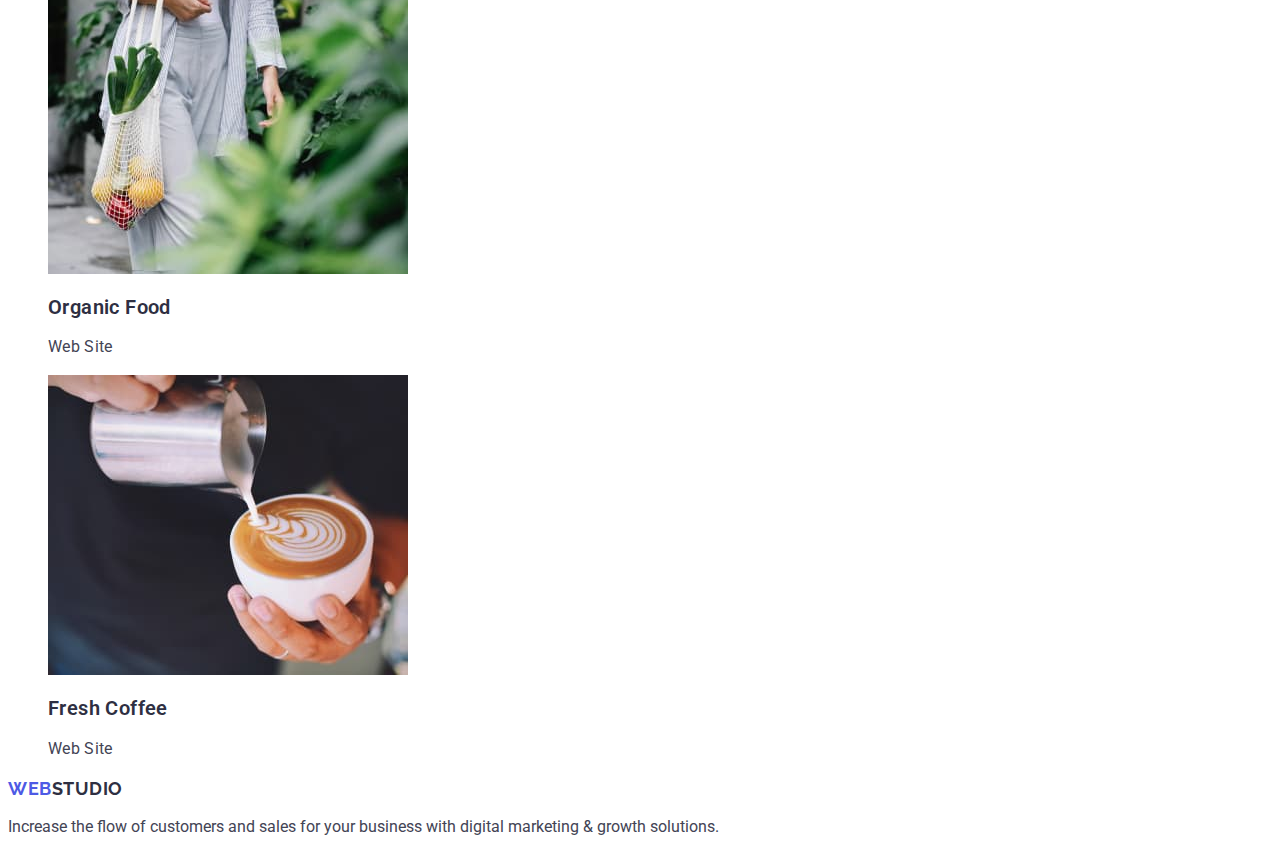
==== commit def70ae7: "Css колір та розмір шрифтів" ====
--- a/Portfolio.html
+++ b/Portfolio.html
@@ -5,47 +5,58 @@
     <meta http-equiv="X-UA-Compatible" content="IE=edge" />
     <meta name="viewport" content="width=device-width, initial-scale=1.0" />
     <title>Document</title>
+    <link rel="preconnect" href="https://fonts.googleapis.com" />
+    <link rel="preconnect" href="https://fonts.gstatic.com" crossorigin />
+    <link
+      href="https://fonts.googleapis.com/css2?family=Raleway:wght@700&family=Roboto:wght@400;500;700&display=swap"
+      rel="stylesheet"
+    />
     <link rel="stylesheet" href="./css/style.css" />
   </head>
   <body>
-    <header>
-      <nav>
-        <a href="./index.html"><span>WEB</span>STUDIO</a>
-        <ul>
-          <li><a href="./index.html">Studio</a></li>
-          <li><a href="./Portfolio.html">Portfolio</a></li>
-          <li><a href="">Contacts</a></li>
+    <header class="page-header">
+      <nav class="nav">
+        <a href="./index.html" class="logo"><span>WEB</span>STUDIO</a>
+        <ul class="site-nav list">
+          <li><a href="./index.html" class="link">Studio</a></li>
+          <li><a href="./Portfolio.html" class="link current">Portfolio</a></li>
+          <li><a href="" class="link">Contacts</a></li>
         </ul>
-
-        <ul>
-          <li><a href="mailto:info@devstudio.com">info@devstudio.com</a></li>
-          <li><a href="tel:+110001111111">+11 (000) 111-11-11</a></li>
+        <ul class="auth-nav list">
+          <li>
+            <a href="mailto:info@devstudio.com" class="link"
+              >info@devstudio.com</a
+            >
+          </li>
+          <li>
+            <a href="tel:+110001111111" class="link">+11 (000) 111-11-11</a>
+          </li>
         </ul>
       </nav>
     </header>
     <main>
-      <section>
+      <section class="works">
         <ul>
-          <li><button type="button">All</button></li>
-          <li><button type="button">Web Site</button></li>
-          <li><button type="button">App</button></li>
-          <li><button type="button">Design</button></li>
-          <li><button type="button">Marketing</button></li>
+          <li><button type="button" class="button">All</button></li>
+          <li><button type="button" class="button">Web Site</button></li>
+          <li><button type="button" class="button">App</button></li>
+          <li><button type="button" class="button">Design</button></li>
+          <li><button type="button" class="button">Marketing</button></li>
         </ul>
-        <h1>title</h1>
+        <h1 class="title visually-hidden">title</h1>
         <ul>
           <li>
             <a href=""
               ><img src="./image/portaolio-img.jpg" alt="app" width="360" />
-              <h2>Banking App Interface Concept</h2>
-              <p>App</p>
+              <h2 class="title">Banking App Interface Concept</h2>
+              <p class="text">App</p>
             </a>
           </li>
           <li>
             <a href=""
               ><img src="./image/portaolio-img-2.jpg" alt="phone" width="360" />
-              <h2>Cashless Payment</h2>
-              <p>Marketing</p>
+              <h2 class="title">Cashless Payment</h2>
+              <p class="text">Marketing</p>
             </a>
           </li>
           <li>
@@ -55,29 +66,29 @@
                 alt="laptop"
                 width="360"
               />
-              <h2>Meditaion App</h2>
-              <p>App</p>
+              <h2 class="title">Meditaion App</h2>
+              <p class="text">App</p>
             </a>
           </li>
           <li>
             <a href=""
               ><img src="./image/portaolio-img-4.jpg" alt="taxi" width="360" />
-              <h2>Taxi Service</h2>
-              <p>Marketing</p>
+              <h2 class="title">Taxi Service</h2>
+              <p class="text">Marketing</p>
             </a>
           </li>
           <li>
             <a href=""
               ><img src="./image/portaolio-img-5.jpg" alt="phone" width="360" />
-              <h2>Screen Illustrations</h2>
-              <p>Design</p>
+              <h2 class="title">Screen Illustrations</h2>
+              <p class="text">Design</p>
             </a>
           </li>
           <li>
             <a href=""
               ><img src="./image/portaolio-img-6.jpg" alt="girl" width="360" />
-              <h2>Online Courses</h2>
-              <p>Marketing</p>
+              <h2 class="title">Online Courses</h2>
+              <p class="text">Marketing</p>
             </a>
           </li>
           <li>
@@ -87,29 +98,29 @@
                 alt="stories concept"
                 width="360"
               />
-              <h2>Instagram Stories Concept</h2>
-              <p>Design</p>
+              <h2 class="title">Instagram Stories Concept</h2>
+              <p class="text">Design</p>
             </a>
           </li>
           <li>
             <a href=""
               ><img src="./image/portaolio-img-8.jpg" alt="women" width="360" />
-              <h2>Organic Food</h2>
-              <p>Web Site</p>
+              <h2 class="title">Organic Food</h2>
+              <p class="text">Web Site</p>
             </a>
           </li>
           <li>
             <a href=""
               ><img src="./image/portaolio-img-9.jpg" alt="coffe" width="360" />
-              <h2>Fresh Coffee</h2>
-              <p>Web Site</p>
+              <h2 class="title">Fresh Coffee</h2>
+              <p class="text">Web Site</p>
             </a>
           </li>
         </ul>
       </section>
     </main>
-    <footer>
-      <a href="./index.html"><span>WEB</span>STUDIO</a>
+    <footer class="footer">
+      <a href="./index.html" class="logo"><span>WEB</span>STUDIO</a>
       <p>
         Increase the flow of customers and sales for your business with digital
         marketing & growth solutions.
--- a/css/style.css
+++ b/css/style.css
@@ -1,36 +1,239 @@
-/* палітра */
-/* основновний колір шрифта #2E2F42*/
-/* другорядний колір шрифта #434455*/
-/* колір фону #FFFFFF*/
-/* другорядний колір фону #2E2F42*/
-/* альтернативний колір фону #F4F4FD*/
-/* білий  #FFFFFF*/
-/* колір кнопок  #4D5AE5*/
-/*  */
+
+:root {
+  --primary-text-color: #434455;
+  --title-text-color: #2e2f42;
+  --accent-color: #4d5ae5;
+  --primary-whity-color: #ffffff;
+  --primary-button-color: #4d5ae5;
+  --second-button-color: #404bbf;
+  --third-button-color: #f4f4fd;
+  --footer-text: #e7e9fc;
+}
+
 body {
-    background-color: #FFFFFF;
-    color: #434455;
-}
-
-
-
-
-
-
-
-
-
-
-/* .visually-hidden {
-    position: absolute;
-    white-space: nowrap;
-    width: 1px;
-    height: 1px;
-    overflow: hidden;
-    border: 0;
-    padding: 0;
-    clip: rect(0 0 0 0);
-    clip-path: inset(50%);
-    margin: -1px;
-}
- */+  color: var(--primary-text-color);
+  font-family: "Roboto", sans-serif;
+}
+
+ul {
+  list-style-type: none;
+}
+/* LOGO */
+
+.logo {
+  color: var(--title-text-color);
+  font-family: "Raleway";
+  font-weight: 700;
+  font-size: 18px;
+  line-height: 1.33;
+  letter-spacing: 0.03em;
+  text-decoration: none;
+}
+.logo > span {
+  color: var(--accent-color);
+}
+.logo:hover,
+.logo:active {
+  color: var(--accent-color);
+}
+
+/* розмітка навігації */
+.site-nav .link {
+  font-weight: 600;
+  font-size: 16px;
+  line-height: 1.5;
+  letter-spacing: 0.02em;
+  color: var(--title-text-color);
+  text-decoration: none;
+}
+
+.site-nav .link:hover,
+.site-nav .link:focus {
+  color: var(--accent-color);
+}
+
+.auth-nav .link {
+  font-weight: 400;
+  font-size: 16px;
+  line-height: 1.5;
+  letter-spacing: 0.02em;
+  color: var(--primary-text-color);
+  text-decoration: none;
+}
+
+.site-nav .link.current {
+  color: var(--accent-color);
+}
+
+.auth-nav .link:hover,
+.auth-nav .link:focus {
+  color: var(--accent-color);
+}
+
+/* Hero */
+.hero-title {
+  font-weight: 600;
+  font-size: 56px;
+  line-height: 1.07;
+  text-align: center;
+  letter-spacing: 0.02em;
+  color: var(--primary-whity-color);
+  background-color: var(--title-text-color);
+}
+
+.hero > button {
+  font-weight: 600;
+  font-size: 16px;
+  line-height: 1.2;
+  display: flex;
+  align-items: center;
+  letter-spacing: 0.04em;
+  color: var(--primary-whity-color);
+  background-color: var(--accent-color);
+  cursor: pointer;
+}
+
+.hero > button:hover,
+.hero > button:focus {
+  color: var(--primary-whity-color);
+  background-color: var(--second-button-color);
+}
+
+/* advantage list */
+.advantage-list > .visually-hidden {
+  position: absolute;
+  white-space: nowrap;
+  width: 1px;
+  height: 1px;
+  overflow: hidden;
+  border: 0;
+  padding: 0;
+  clip: rect(0 0 0 0);
+  clip-path: inset(50%);
+  margin: -1px;
+}
+
+.advantage-list .title {
+  font-weight: 600;
+  font-size: 20px;
+  line-height: 1.2;
+  letter-spacing: 0.02em;
+  color: var(--title-text-color);
+}
+
+.advantage-list .text {
+  font-weight: 400;
+  font-size: 16px;
+  line-height: 1.5;
+  letter-spacing: 0.02em;
+}
+
+/* work */
+.work-list > .title {
+  font-family: "Roboto";
+  font-style: normal;
+  font-weight: 600;
+  font-size: 36px;
+  line-height: 1.11;
+  text-align: center;
+  letter-spacing: 0.02em;
+  text-transform: capitalize;
+  color: var(--title-text-color);
+}
+
+/* team-list */
+.team-list > .secion-title {
+  font-weight: 600;
+  font-size: 36px;
+  line-height: 1.11;
+  text-align: center;
+  letter-spacing: 0.02em;
+  text-transform: capitalize;
+  color: var(--title-text-color);
+}
+
+.team-list .title {
+  font-weight: 600;
+  font-size: 20px;
+  line-height: 1.2;
+  text-align: center;
+  letter-spacing: 0.02em;
+  color: var(--title-text-color);
+}
+
+.team-list .text {
+  font-weight: 400;
+  font-size: 16px;
+  line-height: 1.5;
+  text-align: center;
+  letter-spacing: 0.02em;
+}
+
+/* portfilio works */
+
+.works .button {
+  font-family: inherit;
+  background-color: var(--third-button-color);
+  color: var(--primary-button-color);
+  font-weight: 600;
+  font-size: 16px;
+  line-height: 1.5;
+  letter-spacing: 0.04em;
+  cursor: pointer;
+}
+.button:hover,
+.button:focus {
+  background-color: var(--accent-color);
+  color: var(--primary-whity-color);
+}
+
+.works > .visually-hidden {
+  position: absolute;
+  white-space: nowrap;
+  width: 1px;
+  height: 1px;
+  overflow: hidden;
+  border: 0;
+  padding: 0;
+  clip: rect(0 0 0 0);
+  clip-path: inset(50%);
+  margin: -1px;
+}
+
+.works .title {
+  font-weight: 600;
+  font-size: 20px;
+  line-height: 1.2;
+  letter-spacing: 0.02em;
+  color: var(--title-text-color);
+}
+
+.works .text {
+  font-weight: 400;
+  font-size: 16px;
+  line-height: 1.5;
+  letter-spacing: 0.02em;
+  color: var(--primary-text-color);
+}
+
+.works a {
+  text-decoration: none;
+}
+
+.works .title:hover,
+.works .text:hover,
+.works .title:focus,
+.works .text:focus {
+  color: var(--accent-color);
+}
+
+/* footer */
+
+.footer > .text {
+  font-weight: 400;
+  font-size: 16px;
+  line-height: 1.5;
+  letter-spacing: 0.02em;
+  color: var(--footer-text);
+  background-color: #2e2f42;
+}
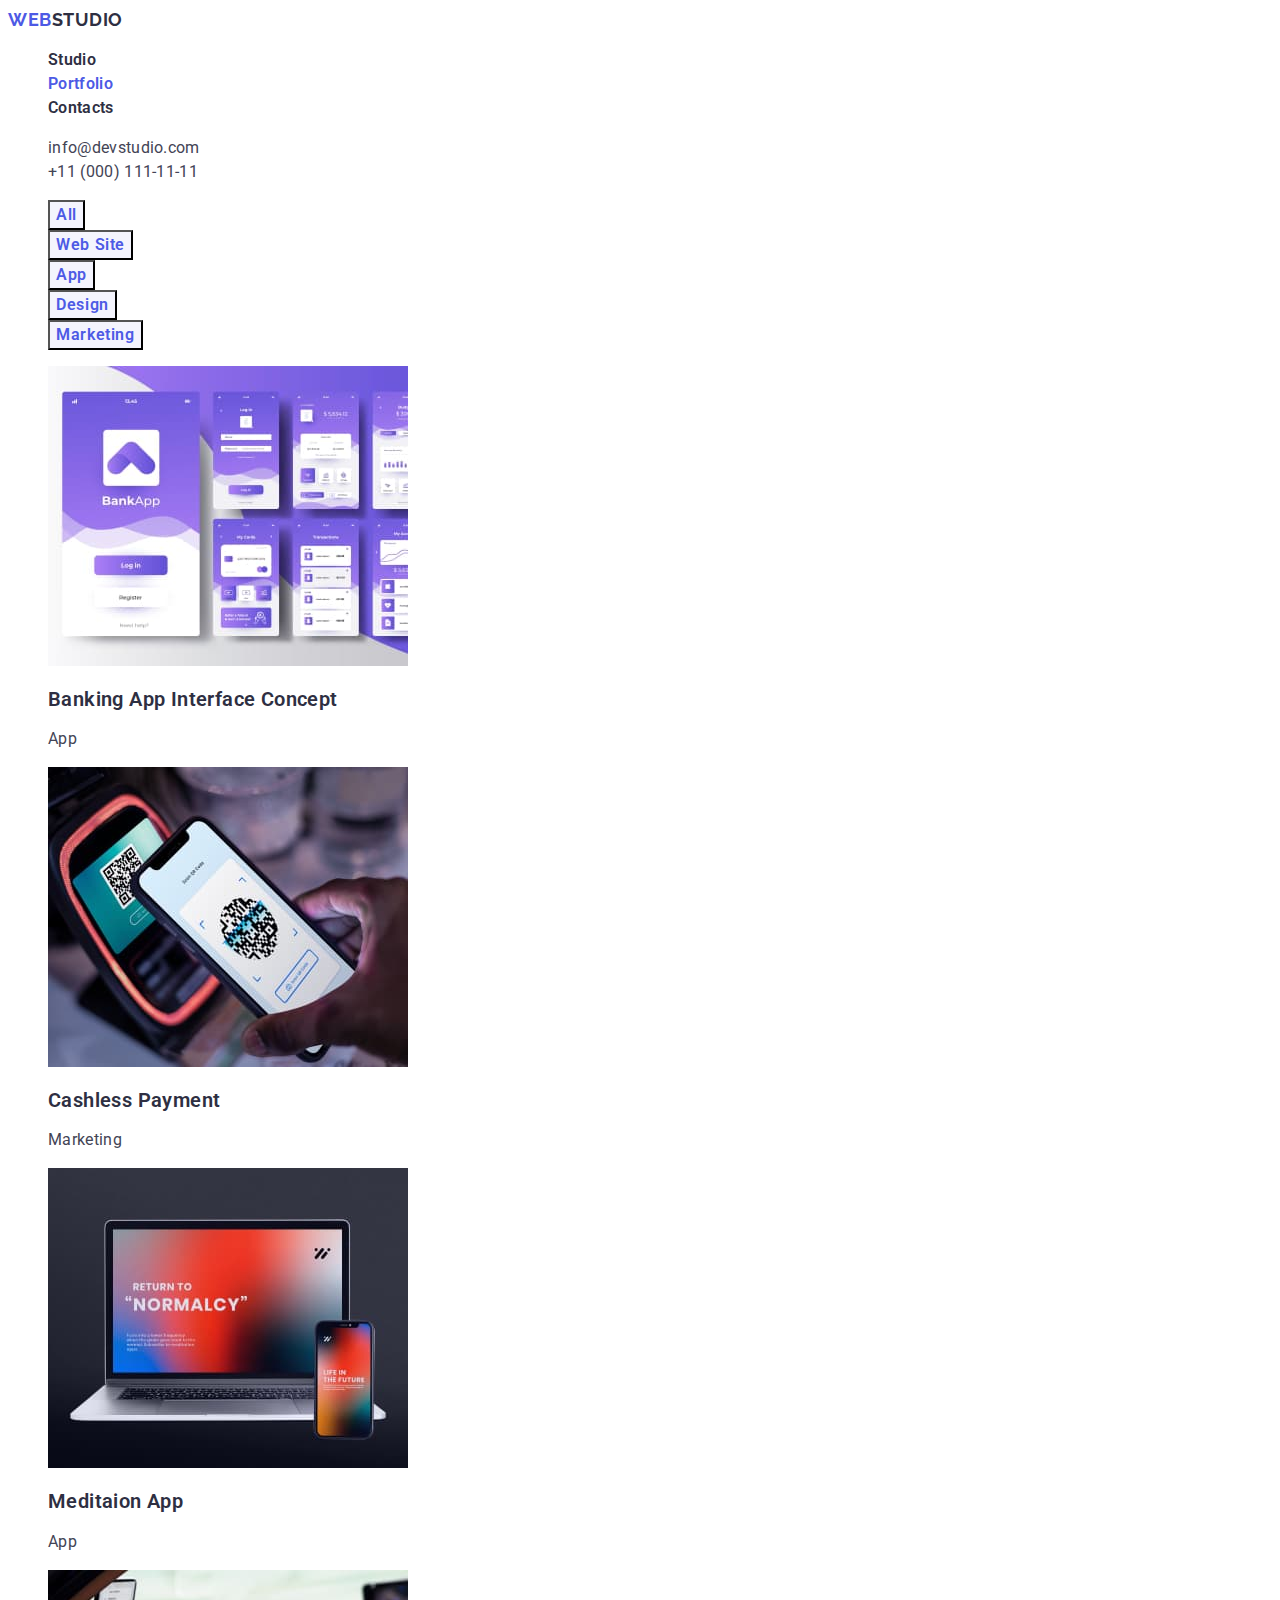
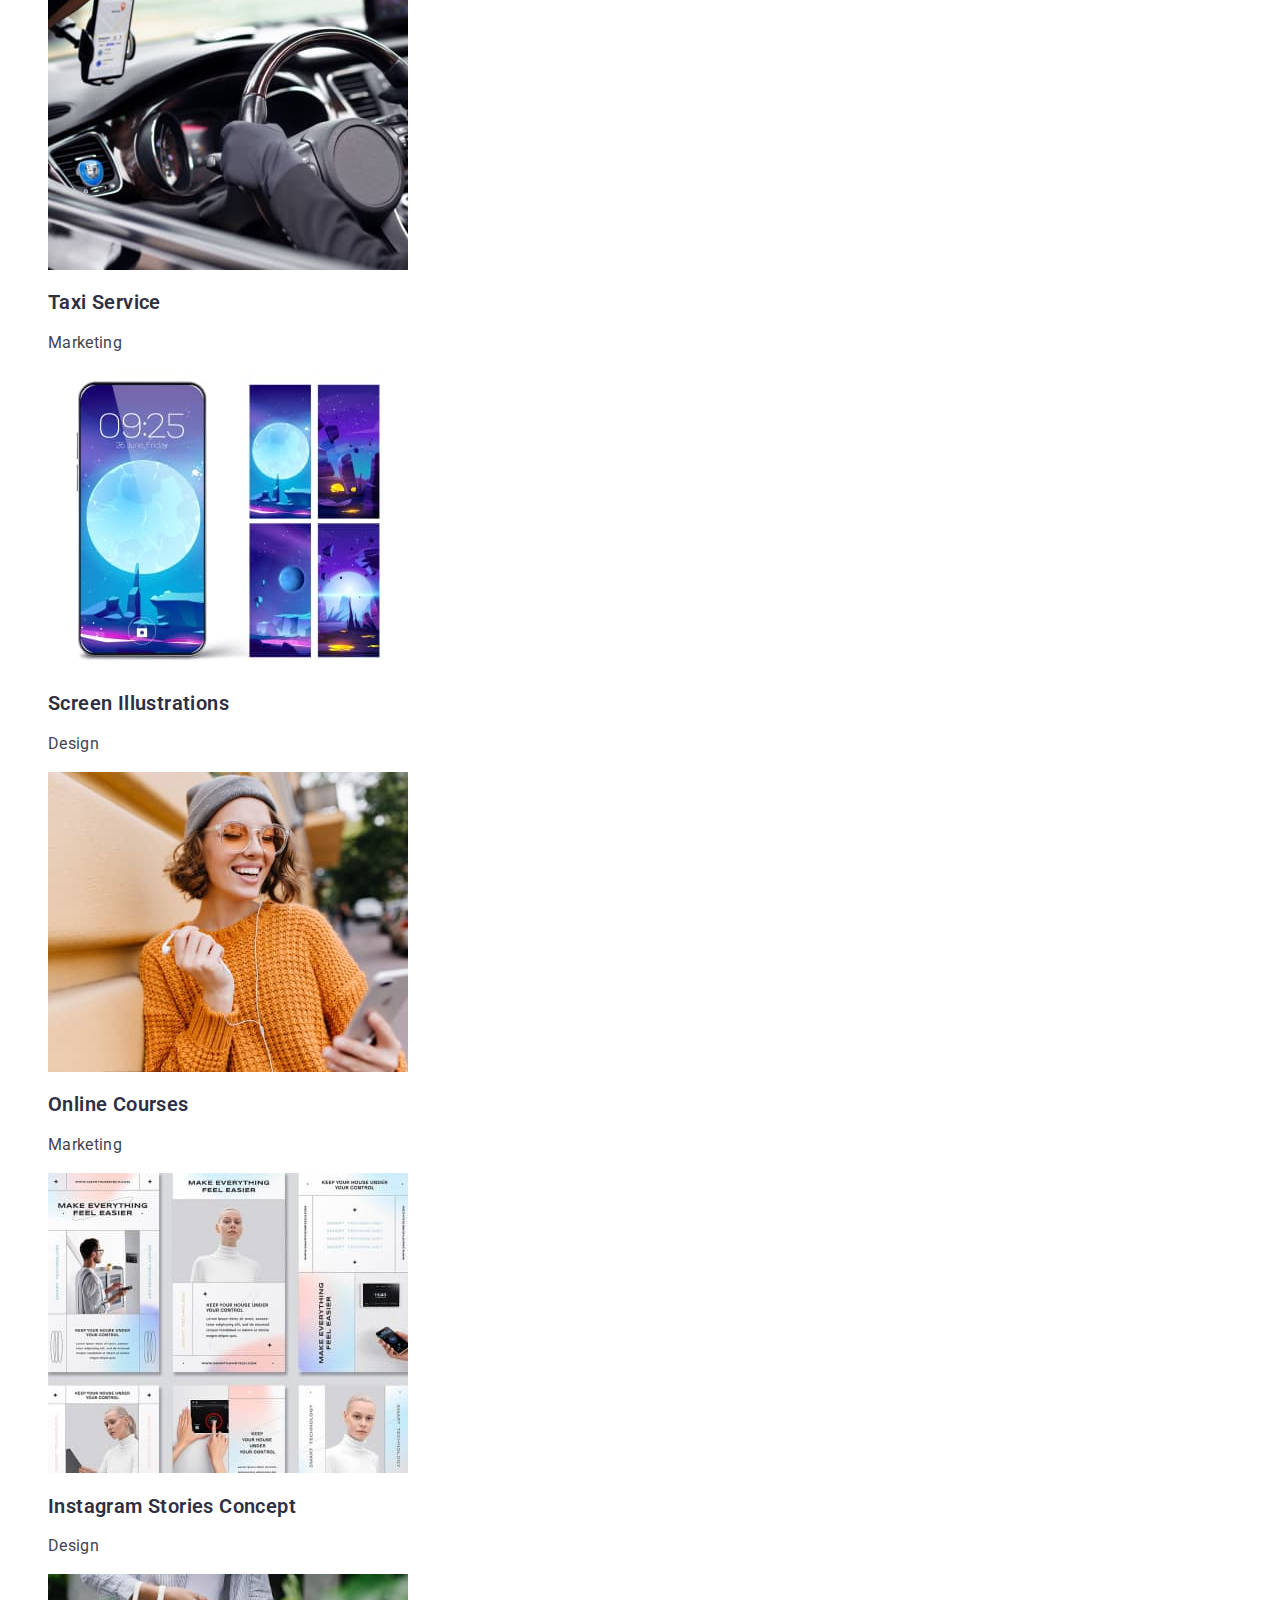
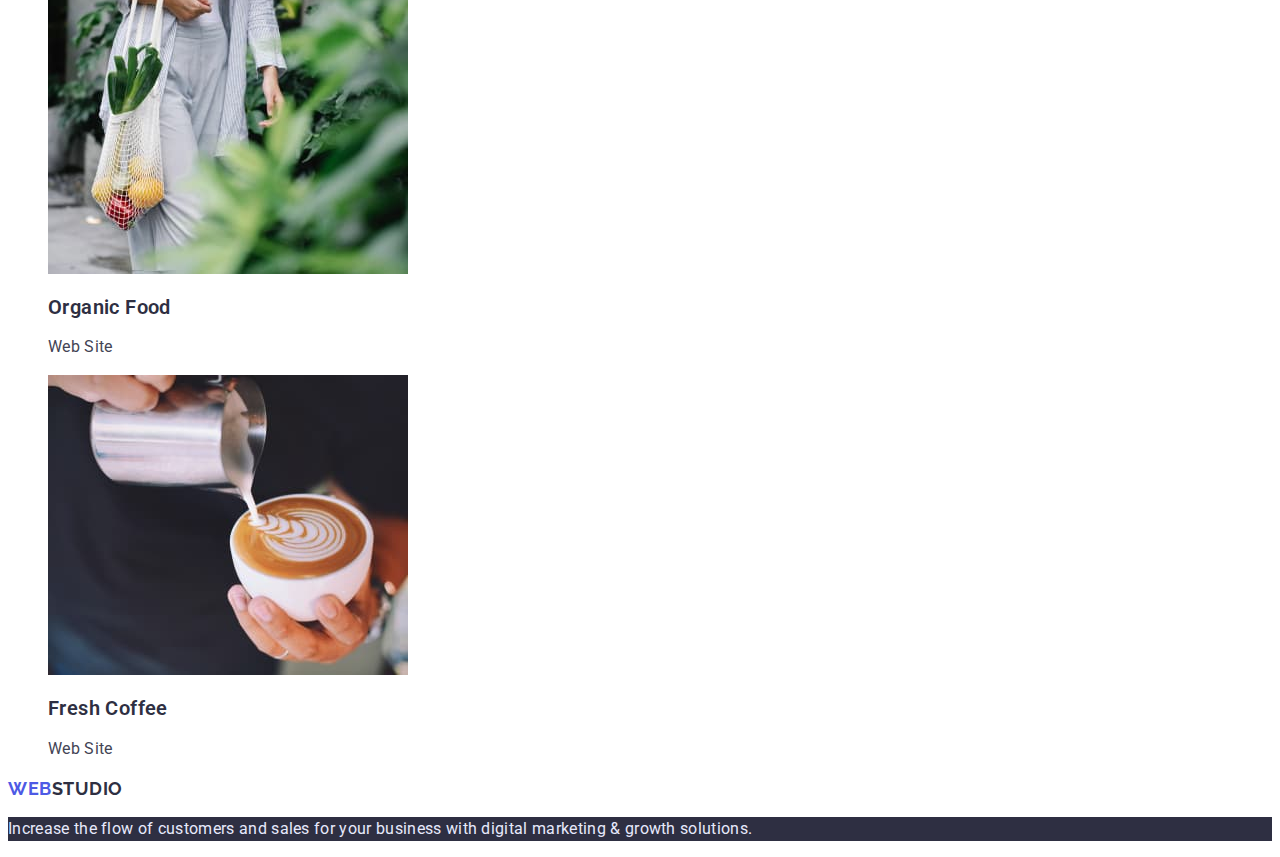
==== commit 6e152d9a: "Update Portfolio.html" ====
--- a/Portfolio.html
+++ b/Portfolio.html
@@ -121,7 +121,7 @@
     </main>
     <footer class="footer">
       <a href="./index.html" class="logo"><span>WEB</span>STUDIO</a>
-      <p>
+      <p class="text">
         Increase the flow of customers and sales for your business with digital
         marketing & growth solutions.
       </p>
